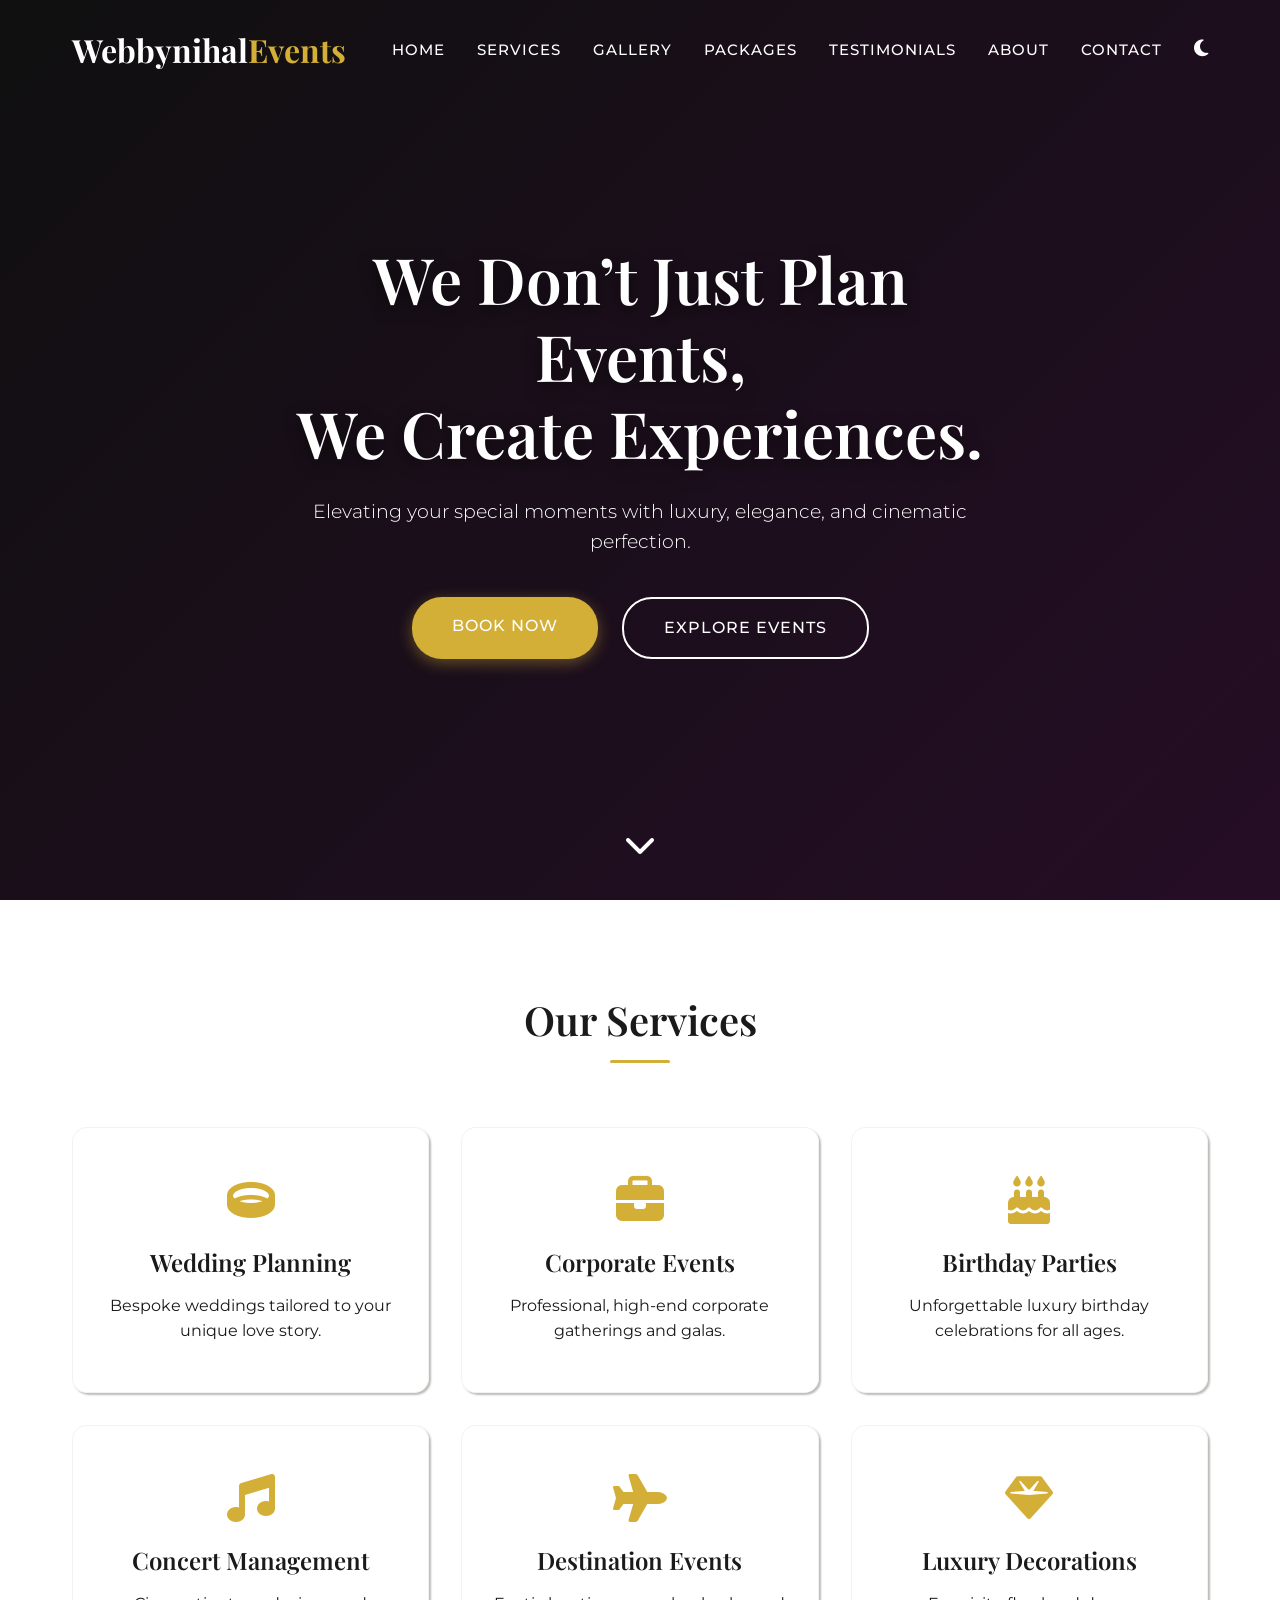
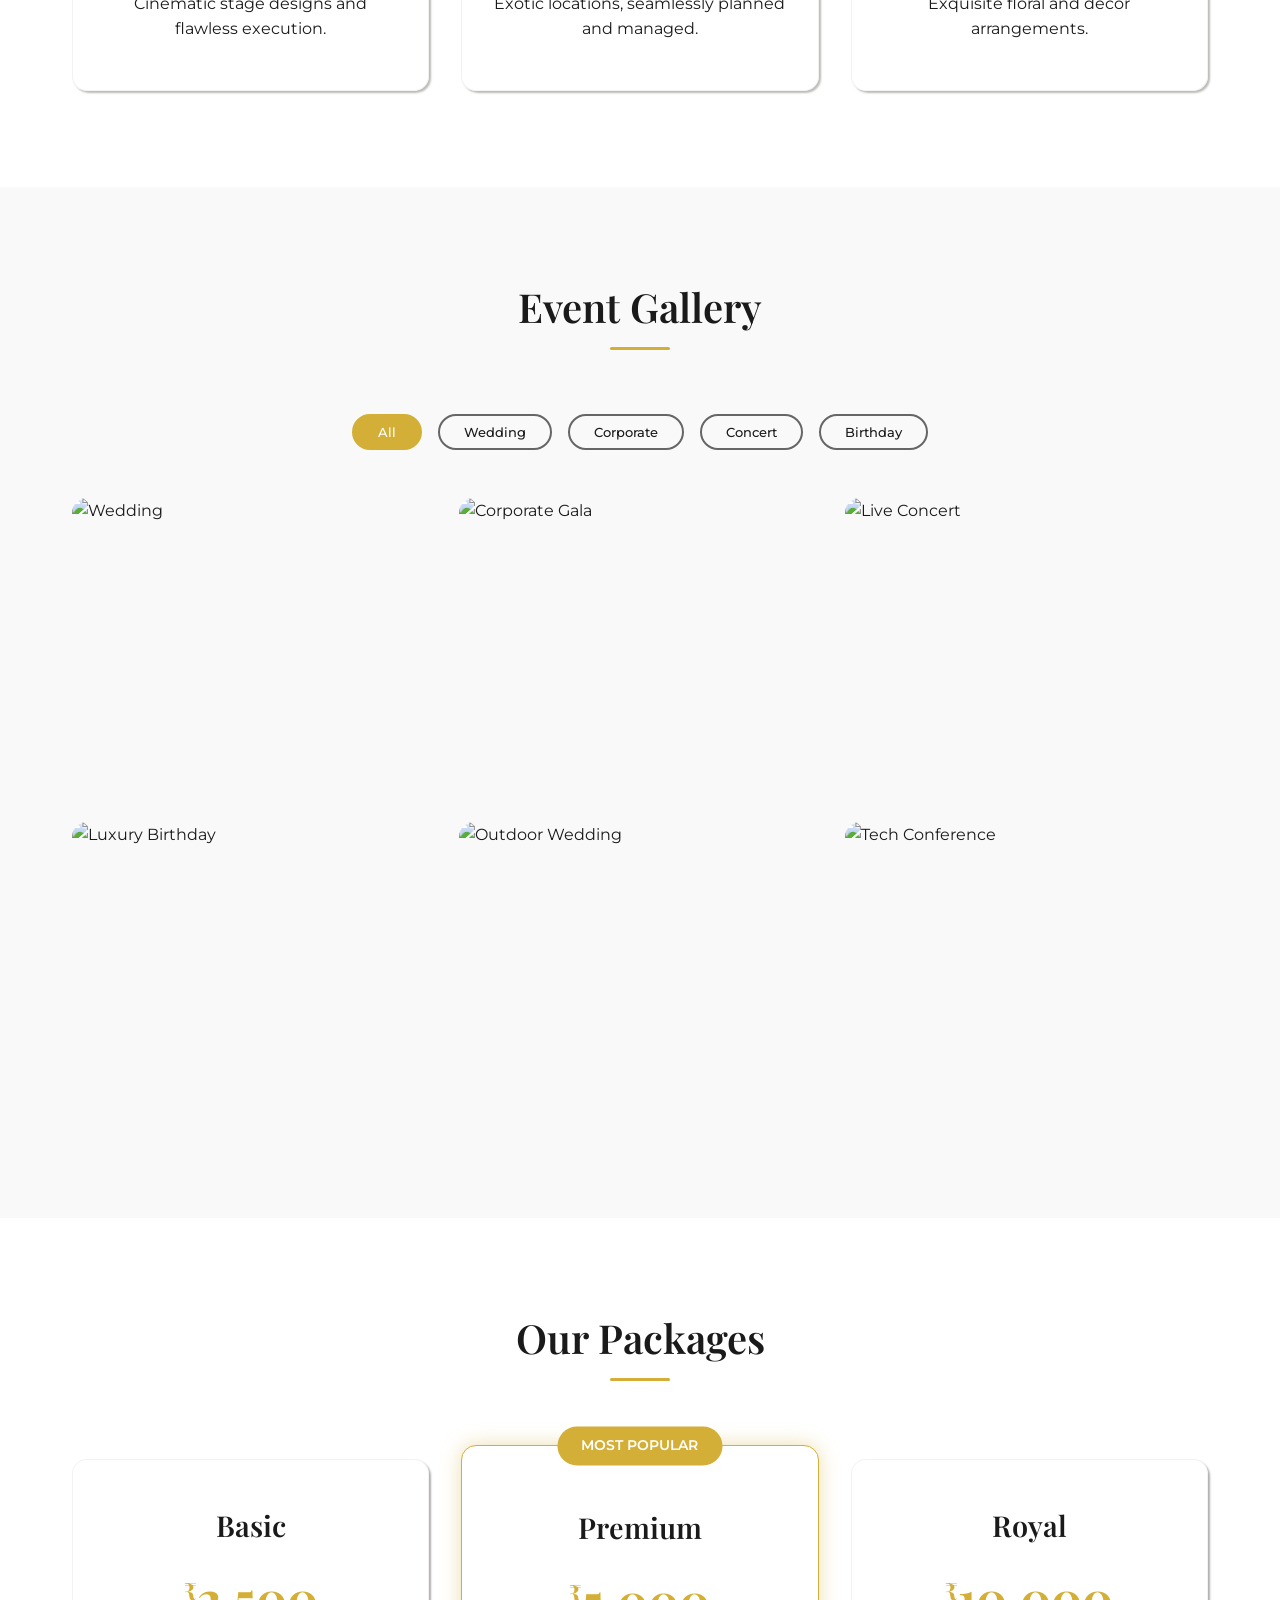
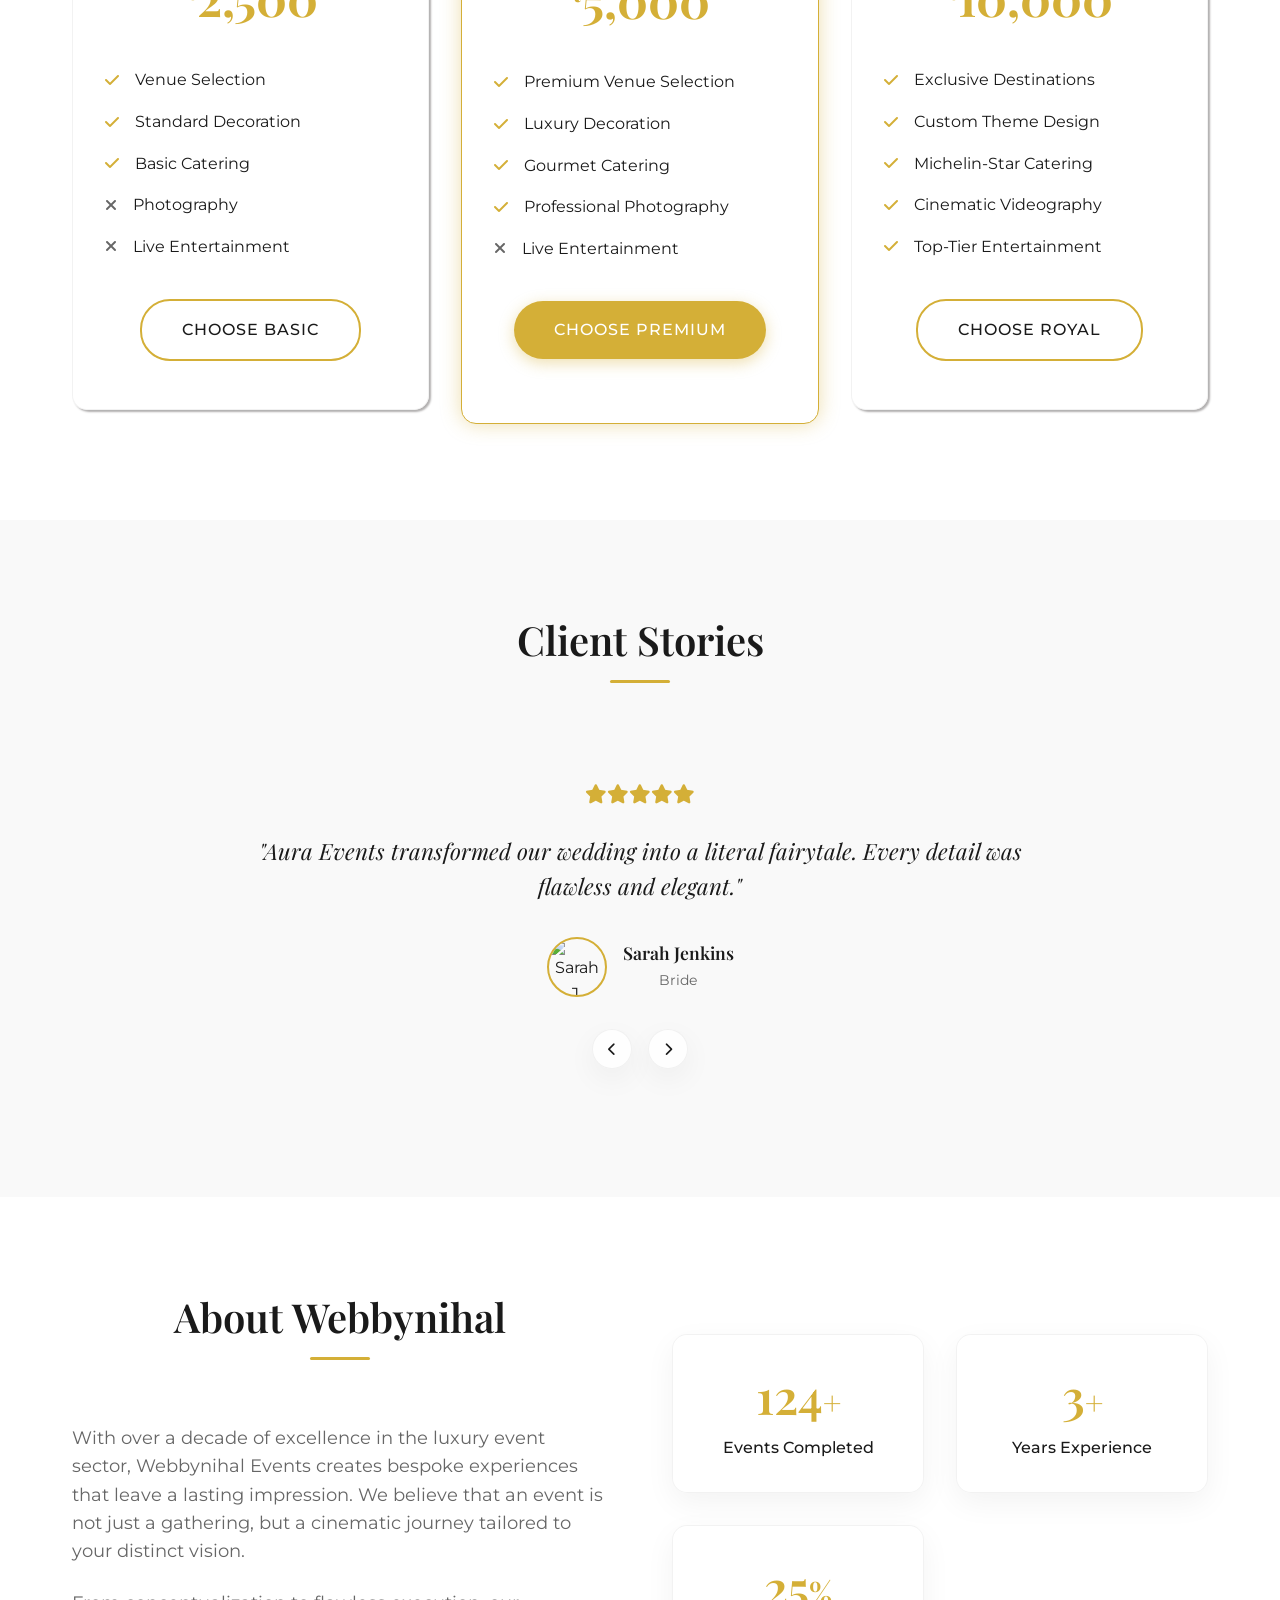
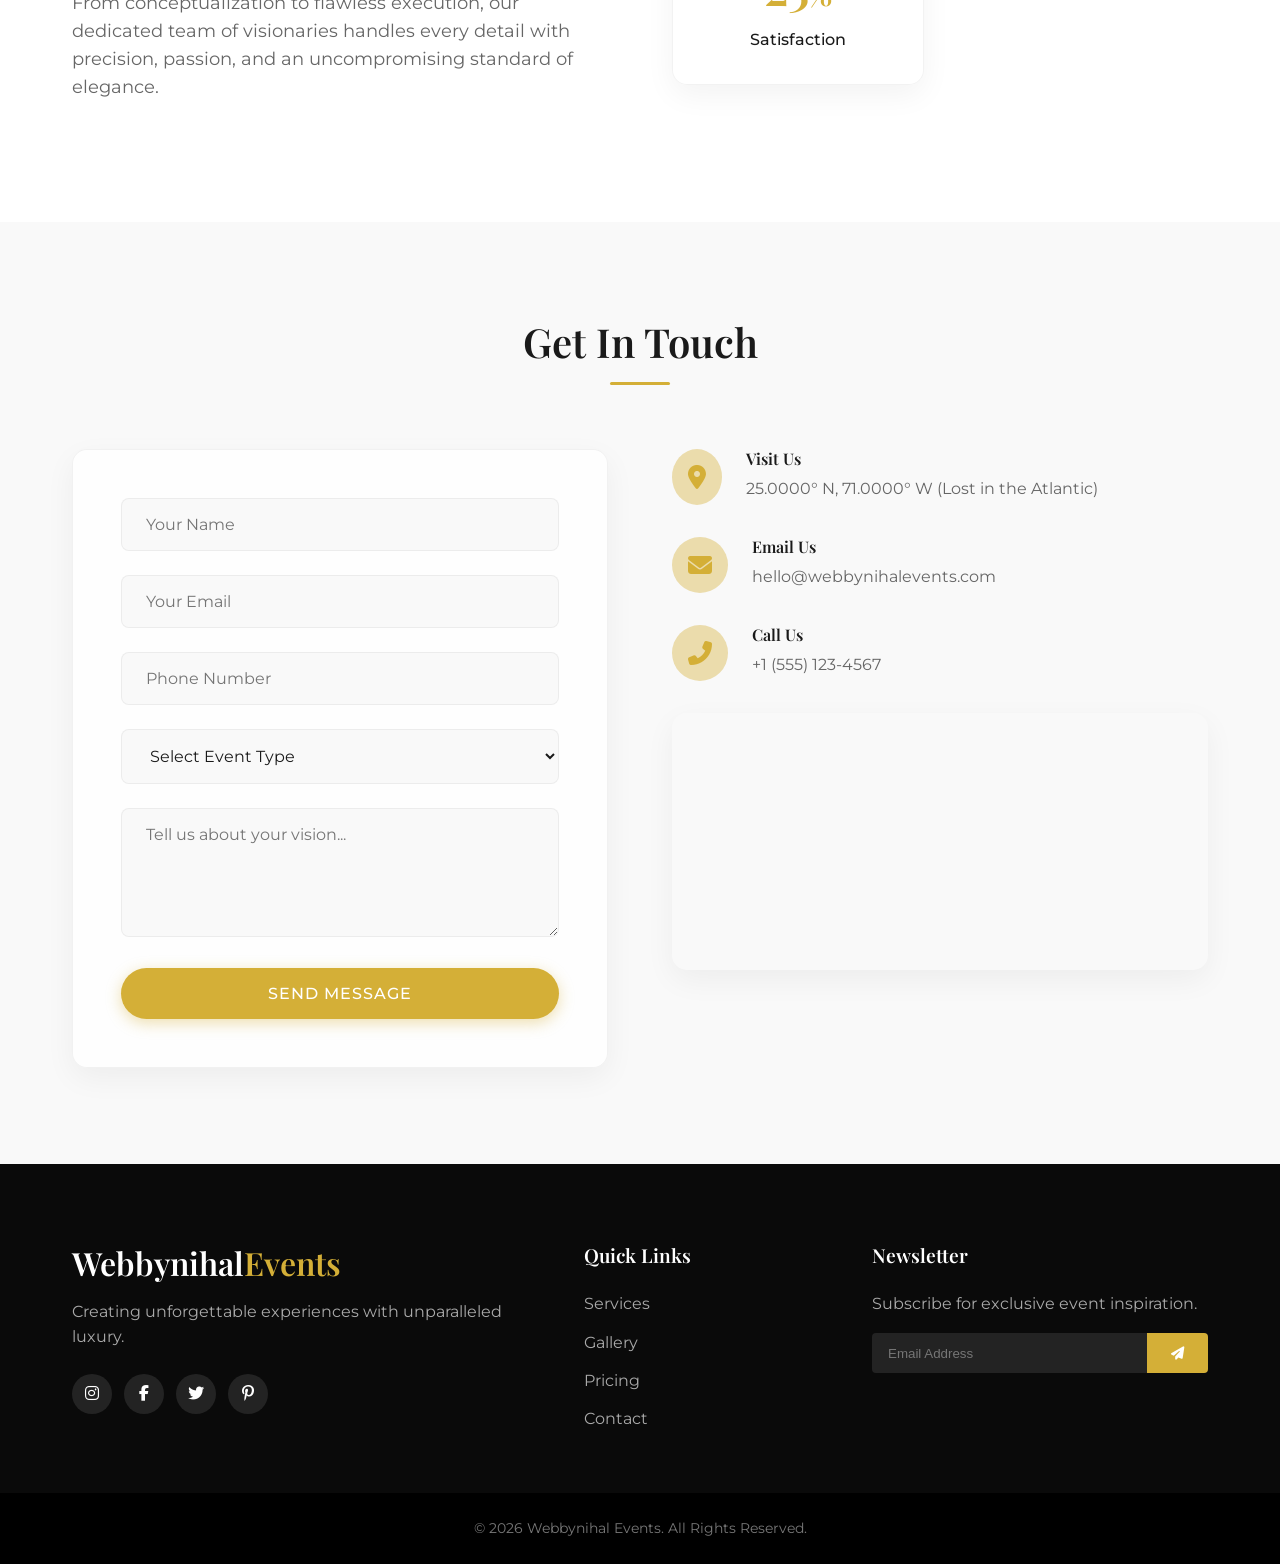
==== index.html @ 7b07f25b "first commit" ====
<!DOCTYPE html>
<html lang="en">
<head>
    <meta charset="UTF-8">
    <meta name="viewport" content="width=device-width, initial-scale=1.0">
    <title>Webbynihal Events | Premium Event Management</title>
    <!-- Google Fonts -->
    <link rel="preconnect" href="https://fonts.googleapis.com">
    <link rel="preconnect" href="https://fonts.gstatic.com" crossorigin>
    <link href="https://fonts.googleapis.com/css2?family=Montserrat:wght@300;400;500;600&family=Playfair+Display:ital,wght@0,400;0,600;0,700;1,400&display=swap" rel="stylesheet">
    <!-- Font Awesome -->
    <link rel="stylesheet" href="https://cdnjs.cloudflare.com/ajax/libs/font-awesome/6.4.0/css/all.min.css">
    <!-- International Telephone Input CSS -->
    <link rel="stylesheet" href="https://cdn.jsdelivr.net/npm/intl-tel-input@24.5.0/build/css/intlTelInput.css">
    <!-- Custom CSS -->
    <link rel="stylesheet" href="style.css">
</head>
<body>
    <!-- Loading Screen -->
    <div id="loader">
        <div class="spinner"></div>
        <p>Webbynihal Events</p>
    </div>

    <!-- Scroll Progress Bar -->
    <div id="progress-container">
        <div id="progress-bar"></div>
    </div>

    <!-- Navbar -->
    <nav id="navbar">
        <div class="nav-container">
            <a href="#" class="logo">Webbynihal<span>Events</span></a>
            <ul class="nav-links">
                <li><a href="#home">Home</a></li>
                <li><a href="#services">Services</a></li>
                <li><a href="#gallery">Gallery</a></li>
                <li><a href="#packages">Packages</a></li>
                <li><a href="#testimonials">Testimonials</a></li>
                <li><a href="#about">About</a></li>
                <li><a href="#contact">Contact</a></li>
                <li><button id="theme-toggle" aria-label="Toggle Dark/Light Mode"><i class="fas fa-moon"></i></button></li>
            </ul>
            <div class="hamburger">
                <div class="line1"></div>
                <div class="line2"></div>
                <div class="line3"></div>
            </div>
        </div>
    </nav>

    <!-- Hero Section -->
    <header id="home" class="hero">
        <div class="hero-content fade-in">
            <h1>We Don’t Just Plan Events,<br>We Create Experiences.</h1>
            <p>Elevating your special moments with luxury, elegance, and cinematic perfection.</p>
            <div class="hero-buttons">
                <a href="#contact" class="btn btn-primary">Book Now</a>
                <a href="#services" class="btn btn-secondary">Explore Events</a>
            </div>
        </div>
        <a href="#services" class="scroll-down" aria-label="Scroll down">
            <i class="fas fa-chevron-down"></i>
        </a>
    </header>

    <!-- Services Section -->
    <section id="services" class="section">
        <div class="container">
            <div class="section-title fade-in-up">
                <h2>Our Services</h2>
                <div class="underline"></div>
            </div>
            <div class="services-grid">
                <div class="service-card fade-in-up">
                    <i class="fas fa-ring"></i>
                    <h3>Wedding Planning</h3>
                    <p>Bespoke weddings tailored to your unique love story.</p>
                </div>
                <div class="service-card fade-in-up" style="transition-delay: 0.1s">
                    <i class="fas fa-briefcase"></i>
                    <h3>Corporate Events</h3>
                    <p>Professional, high-end corporate gatherings and galas.</p>
                </div>
                <div class="service-card fade-in-up" style="transition-delay: 0.2s">
                    <i class="fas fa-birthday-cake"></i>
                    <h3>Birthday Parties</h3>
                    <p>Unforgettable luxury birthday celebrations for all ages.</p>
                </div>
                <div class="service-card fade-in-up" style="transition-delay: 0.3s">
                    <i class="fas fa-music"></i>
                    <h3>Concert Management</h3>
                    <p>Cinematic stage designs and flawless execution.</p>
                </div>
                <div class="service-card fade-in-up" style="transition-delay: 0.4s">
                    <i class="fas fa-plane"></i>
                    <h3>Destination Events</h3>
                    <p>Exotic locations, seamlessly planned and managed.</p>
                </div>
                <div class="service-card fade-in-up" style="transition-delay: 0.5s">
                    <i class="fas fa-gem"></i>
                    <h3>Luxury Decorations</h3>
                    <p>Exquisite floral and decor arrangements.</p>
                </div>
            </div>
        </div>
    </section>

    <!-- Gallery Section -->
    <section id="gallery" class="section bg-light">
        <div class="container">
            <div class="section-title fade-in-up">
                <h2>Event Gallery</h2>
                <div class="underline"></div>
            </div>
            <div class="gallery-filters fade-in-up">
                <button class="filter-btn active" data-filter="all">All</button>
                <button class="filter-btn" data-filter="wedding">Wedding</button>
                <button class="filter-btn" data-filter="corporate">Corporate</button>
                <button class="filter-btn" data-filter="concert">Concert</button>
                <button class="filter-btn" data-filter="birthday">Birthday</button>
            </div>
            <div class="gallery-grid">
                <div class="gallery-item wedding fade-in-up">
                    <img src="https://images.unsplash.com/photo-1519741497674-611481863552?auto=format&fit=crop&q=80&w=800" alt="Wedding">
                    <div class="gallery-overlay">
                        <span>Royal Wedding</span>
                    </div>
                </div>
                <div class="gallery-item corporate fade-in-up">
                    <img src="https://images.unsplash.com/photo-1511578314322-379afb476865?auto=format&fit=crop&q=80&w=800" alt="Corporate Gala">
                    <div class="gallery-overlay">
                        <span>Annual Gala</span>
                    </div>
                </div>
                <div class="gallery-item concert fade-in-up">
                    <img src="https://images.unsplash.com/photo-1459749411175-04bf5292ceea?auto=format&fit=crop&q=80&w=800" alt="Live Concert">
                    <div class="gallery-overlay">
                        <span>Live Concert</span>
                    </div>
                </div>
                <div class="gallery-item birthday fade-in-up">
                    <img src="https://images.unsplash.com/photo-1710854897963-d45e8e26f7fc?w=600&auto=format&fit=crop&q=60&ixlib=rb-4.1.0&ixid=M3wxMjA3fDB8MHxzZWFyY2h8NDB8fGJpcnRoZGF5JTIwcGFydHl8ZW58MHx8MHx8fDA%3D" alt="Luxury Birthday">
                    <div class="gallery-overlay">
                        <span>Milestone Birthday</span>
                    </div>
                </div>
                <div class="gallery-item wedding fade-in-up">
                    <img src="https://images.unsplash.com/photo-1511285560929-80b456fea0bc?auto=format&fit=crop&q=80&w=800" alt="Outdoor Wedding">
                    <div class="gallery-overlay">
                        <span>Outdoor Vows</span>
                    </div>
                </div>
                <div class="gallery-item corporate fade-in-up">
                    <img src="https://images.unsplash.com/photo-1540575467063-178a50c2df87?auto=format&fit=crop&q=80&w=800" alt="Tech Conference">
                    <div class="gallery-overlay">
                        <span>Tech Summit</span>
                    </div>
                </div>
            </div>
        </div>
    </section>

    <!-- Packages Section -->
    <section id="packages" class="section">
        <div class="container">
            <div class="section-title fade-in-up">
                <h2>Our Packages</h2>
                <div class="underline"></div>
            </div>
            <div class="pricing-grid">
                <div class="pricing-card fade-in-up">
                    <h3>Basic</h3>
                    <div class="price"><span>₹</span>2,500</div>
                    <ul>
                        <li><i class="fas fa-check"></i> Venue Selection</li>
                        <li><i class="fas fa-check"></i> Standard Decoration</li>
                        <li><i class="fas fa-check"></i> Basic Catering</li>
                        <li><i class="fas fa-times text-muted"></i> Photography</li>
                        <li><i class="fas fa-times text-muted"></i> Live Entertainment</li>
                    </ul>
                    <a href="#contact" class="btn btn-outline">Choose Basic</a>
                </div>
                <div class="pricing-card featured fade-in-up" style="transition-delay: 0.1s">
                    <div class="popular-badge">Most Popular</div>
                    <h3>Premium</h3>
                    <div class="price"><span>₹</span>5,000</div>
                    <ul>
                        <li><i class="fas fa-check"></i> Premium Venue Selection</li>
                        <li><i class="fas fa-check"></i> Luxury Decoration</li>
                        <li><i class="fas fa-check"></i> Gourmet Catering</li>
                        <li><i class="fas fa-check"></i> Professional Photography</li>
                        <li><i class="fas fa-times text-muted"></i> Live Entertainment</li>
                    </ul>
                    <a href="#contact" class="btn btn-primary">Choose Premium</a>
                </div>
                <div class="pricing-card fade-in-up" style="transition-delay: 0.2s">
                    <h3>Royal</h3>
                    <div class="price"><span>₹</span>10,000</div>
                    <ul>
                        <li><i class="fas fa-check"></i> Exclusive Destinations</li>
                        <li><i class="fas fa-check"></i> Custom Theme Design</li>
                        <li><i class="fas fa-check"></i> Michelin-Star Catering</li>
                        <li><i class="fas fa-check"></i> Cinematic Videography</li>
                        <li><i class="fas fa-check"></i> Top-Tier Entertainment</li>
                    </ul>
                    <a href="#contact" class="btn btn-outline">Choose Royal</a>
                </div>
            </div>
        </div>
    </section>

    <!-- Testimonials Section -->
    <section id="testimonials" class="section bg-light">
        <div class="container">
            <div class="section-title fade-in-up">
                <h2>Client Stories</h2>
                <div class="underline"></div>
            </div>
            <div class="testimonial-slider-container fade-in-up">
                <div class="testimonial-track" id="testimonial-track">
                    <div class="testimonial-card">
                        <div class="stars">
                            <i class="fas fa-star"></i><i class="fas fa-star"></i><i class="fas fa-star"></i><i class="fas fa-star"></i><i class="fas fa-star"></i>
                        </div>
                        <p class="review">"Aura Events transformed our wedding into a literal fairytale. Every detail was flawless and elegant."</p>
                        <div class="client-info">
                            <img src="https://randomuser.me/api/portraits/women/44.jpg" alt="Sarah J.">
                            <div>
                                <h4>Sarah Jenkins</h4>
                                <span>Bride</span>
                            </div>
                        </div>
                    </div>
                    <div class="testimonial-card">
                        <div class="stars">
                            <i class="fas fa-star"></i><i class="fas fa-star"></i><i class="fas fa-star"></i><i class="fas fa-star"></i><i class="fas fa-star"></i>
                        </div>
                        <p class="review">"Our annual corporate gala was a massive success thanks to the seamless execution by the Aura team."</p>
                        <div class="client-info">
                            <img src="https://randomuser.me/api/portraits/men/32.jpg" alt="Michael T.">
                            <div>
                                <h4>Michael Thompson</h4>
                                <span>CEO, TechCorp</span>
                            </div>
                        </div>
                    </div>
                    <div class="testimonial-card">
                        <div class="stars">
                            <i class="fas fa-star"></i><i class="fas fa-star"></i><i class="fas fa-star"></i><i class="fas fa-star"></i><i class="fas fa-star"></i>
                        </div>
                        <p class="review">"The destination birthday party they organized in Bali was out of this world. Highly recommend!"</p>
                        <div class="client-info">
                            <img src="https://randomuser.me/api/portraits/women/68.jpg" alt="Elena R.">
                            <div>
                                <h4>Elena Rodriguez</h4>
                                <span>Private Client</span>
                            </div>
                        </div>
                    </div>
                </div>
                <div class="slider-controls">
                    <button id="prev-btn" aria-label="Previous Testimonial"><i class="fas fa-chevron-left"></i></button>
                    <button id="next-btn" aria-label="Next Testimonial"><i class="fas fa-chevron-right"></i></button>
                </div>
            </div>
        </div>
    </section>

    <!-- About Section -->
    <section id="about" class="section">
        <div class="container">
            <div class="about-content">
                <div class="about-text fade-in-up">
                    <div class="section-title">
                        <h2>About Webbynihal</h2>
                        <div class="underline"></div>
                    </div>
                    <p>With over a decade of excellence in the luxury event sector, Webbynihal Events creates bespoke experiences that leave a lasting impression. We believe that an event is not just a gathering, but a cinematic journey tailored to your distinct vision.</p>
                    <p>From conceptualization to flawless execution, our dedicated team of visionaries handles every detail with precision, passion, and an uncompromising standard of elegance.</p>
                </div>
                <div class="about-stats fade-in-up">
                    <div class="stat-item">
                        <h3 class="counter" data-target="500">0</h3><span>+</span>
                        <p>Events Completed</p>
                    </div>
                    <div class="stat-item">
                        <h3 class="counter" data-target="10">0</h3><span>+</span>
                        <p>Years Experience</p>
                    </div>
                    <div class="stat-item">
                        <h3 class="counter" data-target="98">0</h3><span>%</span>
                        <p>Satisfaction</p>
                    </div>
                </div>
            </div>
        </div>
    </section>

    <!-- Contact Section -->
    <section id="contact" class="section bg-light">
        <div class="container">
            <div class="section-title fade-in-up">
                <h2>Get In Touch</h2>
                <div class="underline"></div>
            </div>
            <div class="contact-wrapper">
                <div class="contact-form fade-in-up">
                    <form id="booking-form" action="https://formspree.io/f/ny738109@gmail.com" method="POST">
                        <div class="input-group">
                            <input type="text" id="name" name="name" placeholder="Your Name">
                        </div>
                        <div class="input-group">
                            <input type="email" id="email" name="email" placeholder="Your Email">
                        </div>
                        <div class="input-group">
                            <input type="tel" id="phone" name="phone" placeholder="Phone Number">
                        </div>
                        <div class="input-group">
                            <select id="event-type" name="event-type">
                                <option value="" disabled selected>Select Event Type</option>
                                <option value="wedding">Wedding</option>
                                <option value="corporate">Corporate</option>
                                <option value="concert">Concert</option>
                                <option value="birthday">Birthday</option>
                                <option value="other">Other</option>
                            </select>
                        </div>
                        <div class="input-group">
                            <textarea id="message" name="message" rows="5" placeholder="Tell us about your vision..."></textarea>
                        </div>
                        <button type="submit" class="btn btn-primary w-100">Send Message</button>
                    </form>
                </div>
                <div class="contact-info fade-in-up" style="transition-delay: 0.1s">
                    <div class="info-item">
                        <i class="fas fa-map-marker-alt"></i>
                        <div>
                            <h4>Visit Us</h4>
                            <p>25.0000° N, 71.0000° W (Lost in the Atlantic)</p>
                        </div>
                    </div>
                    <div class="info-item">
                        <i class="fas fa-envelope"></i>
                        <div>
                            <h4>Email Us</h4>
                            <p>hello@webbynihalevents.com</p>
                        </div>
                    </div>
                    <div class="info-item">
                        <i class="fas fa-phone-alt"></i>
                        <div>
                            <h4>Call Us</h4>
                            <p>+1 (555) 123-4567</p>
                        </div>
                    </div>
                    <!-- Google Maps Placeholder (iframe) -->
                    <div class="map-container">
                        <iframe src="https://www.google.com/maps/embed?pb=!1m14!1m12!1m3!1d3546594.135471464!2d-71.0000!3d25.0000!2m3!1f0!2f0!3f0!3m2!1i1024!2i768!4f13.1!5e0!3m2!1sen!2sin!4v1700000000000!5m2!1sen!2sin" width="100%" height="250" style="border:0;" allowfullscreen="" loading="lazy" referrerpolicy="no-referrer-when-downgrade"></iframe>
                    </div>
                </div>
            </div>
        </div>
    </section>

    <!-- Footer -->
    <footer>
        <div class="container footer-content">
            <div class="footer-brand">
                <h3>Webbynihal<span>Events</span></h3>
                <p>Creating unforgettable experiences with unparalleled luxury.</p>
                <div class="social-icons">
                    <a href="#"><i class="fab fa-instagram"></i></a>
                    <a href="#"><i class="fab fa-facebook-f"></i></a>
                    <a href="#"><i class="fab fa-twitter"></i></a>
                    <a href="#"><i class="fab fa-pinterest-p"></i></a>
                </div>
            </div>
            <div class="footer-links">
                <h4>Quick Links</h4>
                <ul>
                    <li><a href="#services">Services</a></li>
                    <li><a href="#gallery">Gallery</a></li>
                    <li><a href="#packages">Pricing</a></li>
                    <li><a href="#contact">Contact</a></li>
                </ul>
            </div>
            <div class="footer-newsletter">
                <h4>Newsletter</h4>
                <p>Subscribe for exclusive event inspiration.</p>
                <form class="newsletter-form">
                    <input type="email" placeholder="Email Address" required>
                    <button type="submit"><i class="fas fa-paper-plane"></i></button>
                </form>
            </div>
        </div>
        <div class="footer-bottom">
            <p>&copy; <span id="year"></span> Webbynihal Events. All Rights Reserved.</p>
        </div>
    </footer>

    <!-- Back to Top Button -->
    <button id="back-to-top" aria-label="Back to Top"><i class="fas fa-arrow-up"></i></button>

    <!-- Scripts -->
    <!-- International Telephone Input JS -->
    <script src="https://cdn.jsdelivr.net/npm/intl-tel-input@24.5.0/build/js/intlTelInput.min.js"></script>
    <script src="script.js"></script>
</body>
</html>
---- style.css ----
/* ==============================
   CSS Variables & Theming
   ============================== */
:root {
    /* Color Palette */
    --color-primary: #D4AF37; /* Gold */
    --color-primary-glow: rgba(212, 175, 55, 0.4);
    --color-secondary: #4A154B; /* Deep Purple */
    --color-secondary-light: #6a1b6c;
    
    /* Light Mode (Default) */
    --bg-main: #FFFFFF;
    --bg-alt: #F9F9F9;
    --text-main: #1A1A1A;
    --text-muted: #666666;
    --card-bg: rgba(255, 255, 255, 0.8);
    --card-border: rgba(0, 0, 0, 0.05);
    --glass-bg: rgba(255, 255, 255, 0.7);
    --glass-border: rgba(255, 255, 255, 0.3);
    
    /* Shadows */
    --shadow-soft: 0 10px 30px rgba(0, 0, 0, 0.05);
    --shadow-glow: 0 0 20px var(--color-primary-glow);
    
    /* Typography */
    --font-heading: 'Playfair Display', serif;
    --font-body: 'Montserrat', sans-serif;
    
    /* Transitions */
    --transition-fast: 0.3s ease;
    --transition-slow: 0.5s ease;
}

/* Dark Mode Theme */
body.dark-mode {
    --bg-main: #0a0a0a;
    --bg-alt: #111111;
    --text-main: #F5F5F5;
    --text-muted: #AAAAAA;
    --card-bg: rgba(20, 20, 20, 0.8);
    --card-border: rgba(255, 255, 255, 0.05);
    --glass-bg: rgba(10, 10, 10, 0.7);
    --glass-border: rgba(255, 255, 255, 0.1);
    --shadow-soft: 0 10px 30px rgba(0, 0, 0, 0.5);
}

/* ==============================
   Resets & Base Styles
   ============================== */
* {
    margin: 0;
    padding: 0;
    box-sizing: border-box;
}

html {
    scroll-behavior: smooth;
}

body {
    font-family: var(--font-body);
    background-color: var(--bg-main);
    color: var(--text-main);
    line-height: 1.6;
    overflow-x: hidden;
    transition: background-color var(--transition-slow), color var(--transition-slow);
}

h1, h2, h3, h4, h5, h6 {
    font-family: var(--font-heading);
    font-weight: 600;
    line-height: 1.2;
}

a {
    text-decoration: none;
    color: inherit;
}

ul {
    list-style: none;
}

img {
    max-width: 100%;
    height: auto;
    display: block;
}

/* Scrollbar */
::-webkit-scrollbar {
    width: 8px;
}
::-webkit-scrollbar-track {
    background: var(--bg-alt);
}
::-webkit-scrollbar-thumb {
    background: var(--color-primary);
    border-radius: 4px;
}

/* ==============================
   Components & Utilities
   ============================== */
.container {
    max-width: 1200px;
    margin: 0 auto;
    padding: 0 2rem;
}

.section {
    padding: 6rem 0;
}

.bg-light {
    background-color: var(--bg-alt);
}

.section-title {
    text-align: center;
    margin-bottom: 4rem;
}

.section-title h2 {
    font-size: 2.5rem;
    margin-bottom: 1rem;
    color: var(--text-main);
}

.underline {
    height: 3px;
    width: 60px;
    background: var(--color-primary);
    margin: 0 auto;
    border-radius: 2px;
}

.text-muted {
    color: var(--text-muted) !important;
}

/* Buttons */
.btn {
    display: inline-block;
    padding: 1rem 2.5rem;
    font-size: 1rem;
    font-weight: 500;
    border-radius: 30px;
    cursor: pointer;
    transition: all var(--transition-fast);
    text-transform: uppercase;
    letter-spacing: 1px;
    border: none;
    font-family: var(--font-body);
}

.btn-primary {
    background-color: var(--color-primary);
    color: #fff;
    box-shadow: 0 4px 15px var(--color-primary-glow);
}

.btn-primary:hover {
    background-color: #b8962e;
    transform: translateY(-3px);
    box-shadow: 0 6px 20px var(--color-primary-glow);
}

.btn-secondary {
    background-color: transparent;
    color: #fff;
    border: 2px solid #fff;
}

.btn-secondary:hover {
    background-color: #fff;
    color: var(--text-main);
}

.btn-outline {
    background-color: transparent;
    color: var(--text-main);
    border: 2px solid var(--color-primary);
}

.btn-outline:hover {
    background-color: var(--color-primary);
    color: #fff;
}

.w-100 {
    width: 100%;
}

/* Glassmorphism */
.glass {
    background: var(--glass-bg);
    backdrop-filter: blur(10px);
    -webkit-backdrop-filter: blur(10px);
    border: 1px solid var(--glass-border);
}

/* ==============================
   Loading Screen & Progress
   ============================== */
#loader {
    position: fixed;
    top: 0;
    left: 0;
    width: 100%;
    height: 100%;
    background-color: var(--bg-main);
    display: flex;
    flex-direction: column;
    justify-content: center;
    align-items: center;
    z-index: 9999;
    transition: opacity 0.5s ease;
}

.spinner {
    width: 50px;
    height: 50px;
    border: 3px solid rgba(212, 175, 55, 0.3);
    border-top-color: var(--color-primary);
    border-radius: 50%;
    animation: spin 1s linear infinite;
    margin-bottom: 1rem;
}

#loader p {
    font-family: var(--font-heading);
    font-size: 1.5rem;
    letter-spacing: 2px;
    color: var(--text-main);
}

@keyframes spin {
    to { transform: rotate(360deg); }
}

#progress-container {
    position: fixed;
    top: 0;
    left: 0;
    width: 100%;
    height: 4px;
    background: transparent;
    z-index: 1001;
}

#progress-bar {
    height: 100%;
    background: var(--color-primary);
    width: 0%;
    box-shadow: 0 0 10px var(--color-primary);
}

/* ==============================
   Navbar
   ============================== */
#navbar {
    position: fixed;
    top: 0;
    left: 0;
    width: 100%;
    padding: 1.5rem 0;
    z-index: 1000;
    transition: all var(--transition-fast);
}

#navbar.scrolled {
    padding: 1rem 0;
    background: var(--glass-bg);
    backdrop-filter: blur(10px);
    -webkit-backdrop-filter: blur(10px);
    box-shadow: var(--shadow-soft);
    border-bottom: 1px solid var(--glass-border);
}

.nav-container {
    max-width: 1200px;
    margin: 0 auto;
    padding: 0 2rem;
    display: flex;
    justify-content: space-between;
    align-items: center;
}

.logo {
    font-family: var(--font-heading);
    font-size: 2rem;
    font-weight: 700;
    color: #fff;
    transition: color var(--transition-fast);
}

.logo span {
    color: var(--color-primary);
}

#navbar.scrolled .logo, body.dark-mode #navbar.scrolled .logo {
    color: var(--text-main);
}

.nav-links {
    display: flex;
    align-items: center;
    gap: 2rem;
}

.nav-links li a {
    color: #fff;
    font-weight: 500;
    font-size: 0.95rem;
    text-transform: uppercase;
    letter-spacing: 1px;
    position: relative;
    transition: color var(--transition-fast);
}

#navbar.scrolled .nav-links li a {
    color: var(--text-main);
}

.nav-links li a::after {
    content: '';
    position: absolute;
    bottom: -5px;
    left: 0;
    width: 0;
    height: 2px;
    background: var(--color-primary);
    transition: width var(--transition-fast);
}

.nav-links li a:hover::after, .nav-links li a.active::after {
    width: 100%;
}

#theme-toggle {
    background: none;
    border: none;
    color: #fff;
    font-size: 1.2rem;
    cursor: pointer;
    transition: color var(--transition-fast);
}

#navbar.scrolled #theme-toggle {
    color: var(--text-main);
}

#theme-toggle:hover {
    color: var(--color-primary);
}

/* Hamburger Menu */
.hamburger {
    display: none;
    cursor: pointer;
}

.hamburger div {
    width: 25px;
    height: 3px;
    background-color: #fff;
    margin: 5px;
    transition: all 0.3s ease;
}

#navbar.scrolled .hamburger div {
    background-color: var(--text-main);
}

/* ==============================
   Hero Section
   ============================== */
.hero {
    height: 100vh;
    display: flex;
    justify-content: center;
    align-items: center;
    text-align: center;
    position: relative;
    color: #fff;
    overflow: hidden;
    /* Animated Gradient Background */
    background: linear-gradient(-45deg, #0a0a0a, #1a1a2e, #4A154B, #1a1a1a);
    background-size: 400% 400%;
    animation: gradientBG 15s ease infinite;
}

@keyframes gradientBG {
    0% { background-position: 0% 50%; }
    50% { background-position: 100% 50%; }
    100% { background-position: 0% 50%; }
}

.hero::after {
    content: '';
    position: absolute;
    top: 0;
    left: 0;
    width: 100%;
    height: 100%;
    background: rgba(0, 0, 0, 0.4);
    z-index: 1;
}

.hero-content {
    position: relative;
    z-index: 2;
    max-width: 800px;
    padding: 0 2rem;
}

.hero h1 {
    font-size: 4rem;
    margin-bottom: 1.5rem;
    text-shadow: 0 5px 15px rgba(0,0,0,0.5);
}

.hero p {
    font-size: 1.2rem;
    margin-bottom: 2.5rem;
    font-weight: 300;
}

.hero-buttons {
    display: flex;
    justify-content: center;
    gap: 1.5rem;
}

.scroll-down {
    position: absolute;
    bottom: 30px;
    left: 50%;
    transform: translateX(-50%);
    z-index: 2;
    color: #fff;
    font-size: 2rem;
    animation: bounce 2s infinite;
}

@keyframes bounce {
    0%, 20%, 50%, 80%, 100% { transform: translateY(0) translateX(-50%); }
    40% { transform: translateY(-20px) translateX(-50%); }
    60% { transform: translateY(-10px) translateX(-50%); }
}

/* ==============================
   Services Section
   ============================== */
.services-grid {
    display: grid;
    grid-template-columns: repeat(auto-fit, minmax(300px, 1fr));
    gap: 2rem;
}

.service-card {
    background: var(--card-bg);
    border: 1px solid var(--card-border);
    border-radius: 15px;
    padding: 3rem 2rem;
    text-align: center;
    transition: all var(--transition-fast);
    box-shadow:2px 2px 2px rgb(188, 188, 184);
}

.service-card:hover {
    transform: translateY(-10px);
    box-shadow: 0 15px 40px rgba(0,0,0,0.1);
    background: var(--bg-main);
    border-color: var(--color-primary);
}

.service-card i {
    font-size: 3rem;
    color: var(--color-primary);
    margin-bottom: 1.5rem;
    transition: transform var(--transition-fast);
}

.service-card:hover i {
    transform: scale(1.1);
}

.service-card h3 {
    font-size: 1.5rem;
    margin-bottom: 1rem;
}

/* ==============================
   Gallery Section
   ============================== */
.gallery-filters {
    display: flex;
    justify-content: center;
    flex-wrap: wrap;
    gap: 1rem;
    margin-bottom: 3rem;
}

.filter-btn {
    background: transparent;
    border: 2px solid var(--text-muted);
    color: var(--text-main);
    padding: 0.5rem 1.5rem;
    border-radius: 30px;
    cursor: pointer;
    font-family: var(--font-body);
    font-weight: 500;
    transition: all var(--transition-fast);
}

.filter-btn.active, .filter-btn:hover {
    background: var(--color-primary);
    border-color: var(--color-primary);
    color: #fff;
}

.gallery-grid {
    display: grid;
    grid-template-columns: repeat(auto-fill, minmax(300px, 1fr));
    gap: 1.5rem;
}

.gallery-item {
    position: relative;
    border-radius: 15px;
    overflow: hidden;
    cursor: pointer;
}

.gallery-item img {
    width: 100%;
    height: 300px;
    object-fit: cover;
    transition: transform 0.5s ease;
}

.gallery-item:hover img {
    transform: scale(1.1);
}

.gallery-overlay {
    position: absolute;
    top: 0;
    left: 0;
    width: 100%;
    height: 100%;
    background: rgba(0, 0, 0, 0.6);
    display: flex;
    justify-content: center;
    align-items: center;
    opacity: 0;
    transition: opacity var(--transition-fast);
}

.gallery-item:hover .gallery-overlay {
    opacity: 1;
}

.gallery-overlay span {
    color: #fff;
    font-family: var(--font-heading);
    font-size: 1.5rem;
    font-weight: 600;
    transform: translateY(20px);
    transition: transform var(--transition-fast);
}

.gallery-item:hover .gallery-overlay span {
    transform: translateY(0);
}

/* ==============================
   Packages Section
   ============================== */
.pricing-grid {
    display: grid;
    grid-template-columns: repeat(auto-fit, minmax(300px, 1fr));
    gap: 2rem;
    align-items: center;
}

.pricing-card {
    background: var(--card-bg);
    border: 1px solid var(--card-border);
    border-radius: 15px;
    padding: 3rem 2rem;
    text-align: center;
    box-shadow: 2px 2px 2px rgb(178, 176, 176);
    position: relative;
    transition: transform var(--transition-fast);
}

.pricing-card:hover {
    transform: translateY(-10px);
}

.pricing-card.featured {
    background: var(--bg-main);
    border-color: var(--color-primary);
    box-shadow: var(--shadow-glow);
    padding: 4rem 2rem;
    z-index: 1;
}

.popular-badge {
    position: absolute;
    top: 0;
    left: 50%;
    transform: translate(-50%, -50%);
    background: var(--color-primary);
    color: #fff;
    padding: 0.5rem 1.5rem;
    border-radius: 20px;
    font-weight: 600;
    font-size: 0.9rem;
    text-transform: uppercase;
}

.pricing-card h3 {
    font-size: 1.8rem;
    margin-bottom: 1rem;
}

.pricing-card .price {
    font-size: 3rem;
    font-family: var(--font-heading);
    font-weight: 700;
    color: var(--color-primary);
    margin-bottom: 2rem;
}

.pricing-card .price span {
    font-size: 1.5rem;
    vertical-align: super;
}

.pricing-card ul {
    margin-bottom: 2.5rem;
    text-align: left;
}

.pricing-card ul li {
    margin-bottom: 1rem;
    display: flex;
    align-items: center;
    gap: 1rem;
}

.pricing-card ul li i.fa-check {
    color: var(--color-primary);
}

/* ==============================
   Testimonials Section
   ============================== */
.testimonial-slider-container {
    position: relative;
    max-width: 900px;
    margin: 0 auto;
    overflow: hidden;
    padding: 2rem 0;
}

.testimonial-track {
    display: flex;
    transition: transform 0.5s ease-in-out;
}

.testimonial-card {
    min-width: 100%;
    padding: 0 2rem;
    text-align: center;
}

.testimonial-card .stars {
    color: var(--color-primary);
    margin-bottom: 1.5rem;
    font-size: 1.2rem;
}

.testimonial-card .review {
    font-size: 1.4rem;
    font-family: var(--font-heading);
    font-style: italic;
    margin-bottom: 2rem;
    color: var(--text-main);
}

.client-info {
    display: flex;
    align-items: center;
    justify-content: center;
    gap: 1rem;
}

.client-info img {
    width: 60px;
    height: 60px;
    border-radius: 50%;
    object-fit: cover;
    border: 2px solid var(--color-primary);
}

.client-info h4 {
    font-size: 1.1rem;
    margin-bottom: 0.2rem;
}

.client-info span {
    font-size: 0.9rem;
    color: var(--text-muted);
}

.slider-controls {
    display: flex;
    justify-content: center;
    gap: 1rem;
    margin-top: 2rem;
}

.slider-controls button {
    background: var(--card-bg);
    border: 1px solid var(--card-border);
    color: var(--text-main);
    width: 40px;
    height: 40px;
    border-radius: 50%;
    cursor: pointer;
    transition: all var(--transition-fast);
    box-shadow: var(--shadow-soft);
}

.slider-controls button:hover {
    background: var(--color-primary);
    color: #fff;
    border-color: var(--color-primary);
}

/* ==============================
   About Section
   ============================== */
.about-content {
    display: grid;
    grid-template-columns: 1fr 1fr;
    gap: 4rem;
    align-items: center;
}

.about-text p {
    margin-bottom: 1.5rem;
    font-size: 1.1rem;
    color: var(--text-muted);
}

.about-stats {
    display: grid;
    grid-template-columns: repeat(2, 1fr);
    gap: 2rem;
}

.stat-item {
    background: var(--card-bg);
    padding: 2rem;
    border-radius: 15px;
    text-align: center;
    box-shadow: var(--shadow-soft);
    border: 1px solid var(--card-border);
}

.stat-item h3 {
    font-size: 3rem;
    color: var(--color-primary);
    display: inline-block;
}

.stat-item span {
    font-size: 2rem;
    color: var(--color-primary);
    font-family: var(--font-heading);
    font-weight: 700;
}

.stat-item p {
    font-size: 1rem;
    font-weight: 500;
    margin-top: 0.5rem;
}

/* ==============================
   Contact Section
   ============================== */
.contact-wrapper {
    display: grid;
    grid-template-columns: 1fr 1fr;
    gap: 4rem;
}

.contact-form form {
    background: var(--card-bg);
    padding: 3rem;
    border-radius: 15px;
    box-shadow: var(--shadow-soft);
    border: 1px solid var(--card-border);
}

.input-group {
    margin-bottom: 1.5rem;
}

.input-group input, .input-group select, .input-group textarea {
    width: 100%;
    padding: 1rem 1.5rem;
    background: var(--bg-alt);
    border: 1px solid var(--card-border);
    border-radius: 8px;
    font-family: var(--font-body);
    font-size: 1rem;
    color: var(--text-main);
    transition: border-color var(--transition-fast);
}

/* Fix for international tel input width */
.iti {
    width: 100%;
}

.input-group input:focus, .input-group select:focus, .input-group textarea:focus {
    outline: none;
    border-color: var(--color-primary);
}

.contact-info .info-item {
    display: flex;
    align-items: flex-start;
    gap: 1.5rem;
    margin-bottom: 2rem;
}

.contact-info .info-item i {
    font-size: 1.5rem;
    color: var(--color-primary);
    background: var(--color-primary-glow);
    padding: 1rem;
    border-radius: 50%;
}

.contact-info .info-item h4 {
    margin-bottom: 0.5rem;
}

.contact-info .info-item p {
    color: var(--text-muted);
}

.map-container {
    border-radius: 15px;
    overflow: hidden;
    margin-top: 2rem;
    box-shadow: var(--shadow-soft);
}

/* ==============================
   Footer
   ============================== */
footer {
    background: #0a0a0a;
    color: #fff;
    padding-top: 5rem;
}

.footer-content {
    display: grid;
    grid-template-columns: 2fr 1fr 1.5fr;
    gap: 4rem;
    margin-bottom: 3rem;
}

.footer-brand h3 {
    font-size: 2rem;
    margin-bottom: 1rem;
}

.footer-brand h3 span {
    color: var(--color-primary);
}

.footer-brand p {
    color: #aaa;
    margin-bottom: 1.5rem;
}

.social-icons a {
    display: inline-block;
    width: 40px;
    height: 40px;
    background: rgba(255,255,255,0.1);
    color: #fff;
    text-align: center;
    line-height: 40px;
    border-radius: 50%;
    margin-right: 0.5rem;
    transition: all var(--transition-fast);
}

.social-icons a:hover {
    background: var(--color-primary);
    transform: translateY(-3px);
}

.footer-links h4, .footer-newsletter h4 {
    font-size: 1.2rem;
    margin-bottom: 1.5rem;
    color: #fff;
}

.footer-links ul li {
    margin-bottom: 0.8rem;
}

.footer-links ul li a {
    color: #aaa;
    transition: color var(--transition-fast);
}

.footer-links ul li a:hover {
    color: var(--color-primary);
    padding-left: 5px;
}

.footer-newsletter p {
    color: #aaa;
    margin-bottom: 1rem;
}

.newsletter-form {
    display: flex;
}

.newsletter-form input {
    width: 100%;
    padding: 0.8rem 1rem;
    border: none;
    background: rgba(255,255,255,0.1);
    color: #fff;
    border-radius: 4px 0 0 4px;
}

.newsletter-form input:focus {
    outline: none;
}

.newsletter-form button {
    padding: 0 1.5rem;
    background: var(--color-primary);
    border: none;
    color: #fff;
    border-radius: 0 4px 4px 0;
    cursor: pointer;
    transition: background var(--transition-fast);
}

.newsletter-form button:hover {
    background: #b8962e;
}

.footer-bottom {
    text-align: center;
    padding: 1.5rem 0;
    background: #000;
    color: #777;
    font-size: 0.9rem;
}

/* ==============================
   Back to Top Button
   ============================== */
#back-to-top {
    position: fixed;
    bottom: 30px;
    right: 30px;
    width: 50px;
    height: 50px;
    background: var(--color-primary);
    color: #fff;
    border: none;
    border-radius: 50%;
    font-size: 1.2rem;
    cursor: pointer;
    box-shadow: 0 5px 15px rgba(0,0,0,0.2);
    opacity: 0;
    visibility: hidden;
    transform: translateY(20px);
    transition: all 0.3s ease;
    z-index: 999;
}

#back-to-top.show {
    opacity: 1;
    visibility: visible;
    transform: translateY(0);
}

#back-to-top:hover {
    background: #b8962e;
    transform: translateY(-5px);
}

/* ==============================
   Animations (Fade In)
   ============================== */
.fade-in {
    opacity: 0;
    animation: fadeIn 1s ease forwards;
}

.fade-in-up {
    opacity: 0;
    transform: translateY(40px);
    transition: opacity 0.8s ease, transform 0.8s ease;
}

.fade-in-up.appear {
    opacity: 1;
    transform: translateY(0);
}

@keyframes fadeIn {
    to { opacity: 1; }
}

/* ==============================
   Media Queries
   ============================== */
@media (max-width: 992px) {
    .about-content, .contact-wrapper {
        grid-template-columns: 1fr;
    }
    
    .footer-content {
        grid-template-columns: 1fr 1fr;
    }
}

@media (max-width: 768px) {
    .nav-links {
        position: absolute;
        right: 0px;
        top: 100%;
        height: 100vh;
        background: var(--bg-main);
        display: flex;
        flex-direction: column;
        align-items: center;
        width: 100%;
        transform: translateX(100%);
        transition: transform 0.3s ease-in;
        padding-top: 2rem;
        border-top: 1px solid var(--card-border);
    }
    
    .nav-links.nav-active {
        transform: translateX(0%);
    }

    .nav-links li a {
        color: var(--text-main);
        font-size: 1.2rem;
    }
    
    #theme-toggle {
        color: var(--text-main);
    }

    .hamburger {
        display: block;
    }

    .hero h1 {
        font-size: 3rem;
    }
    
    .hero-buttons {
        flex-direction: column;
        gap: 1rem;
    }
    
    .footer-content {
        grid-template-columns: 1fr;
    }
}

/* Hamburger Animation */
.toggle .line1 {
    transform: rotate(-45deg) translate(-5px, 6px);
}
.toggle .line2 {
    opacity: 0;
}
.toggle .line3 {
    transform: rotate(45deg) translate(-5px, -6px);
}
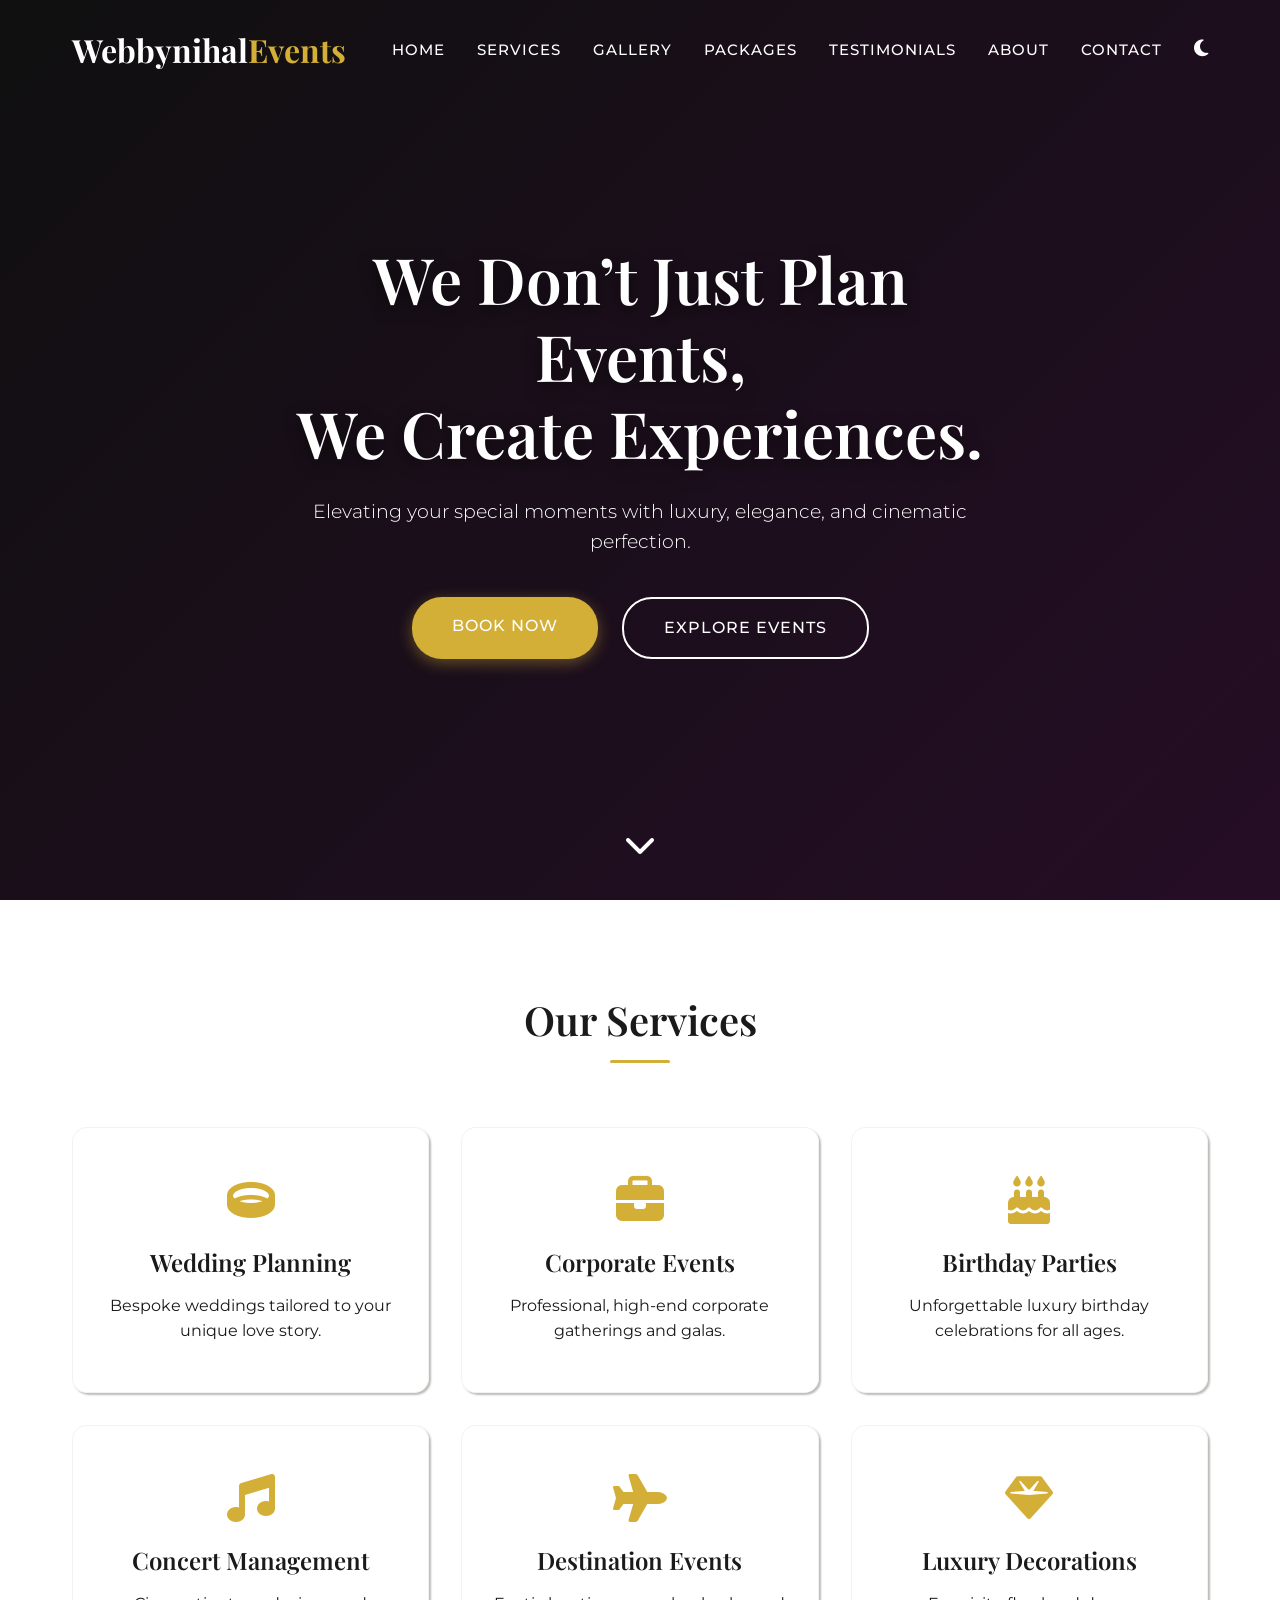
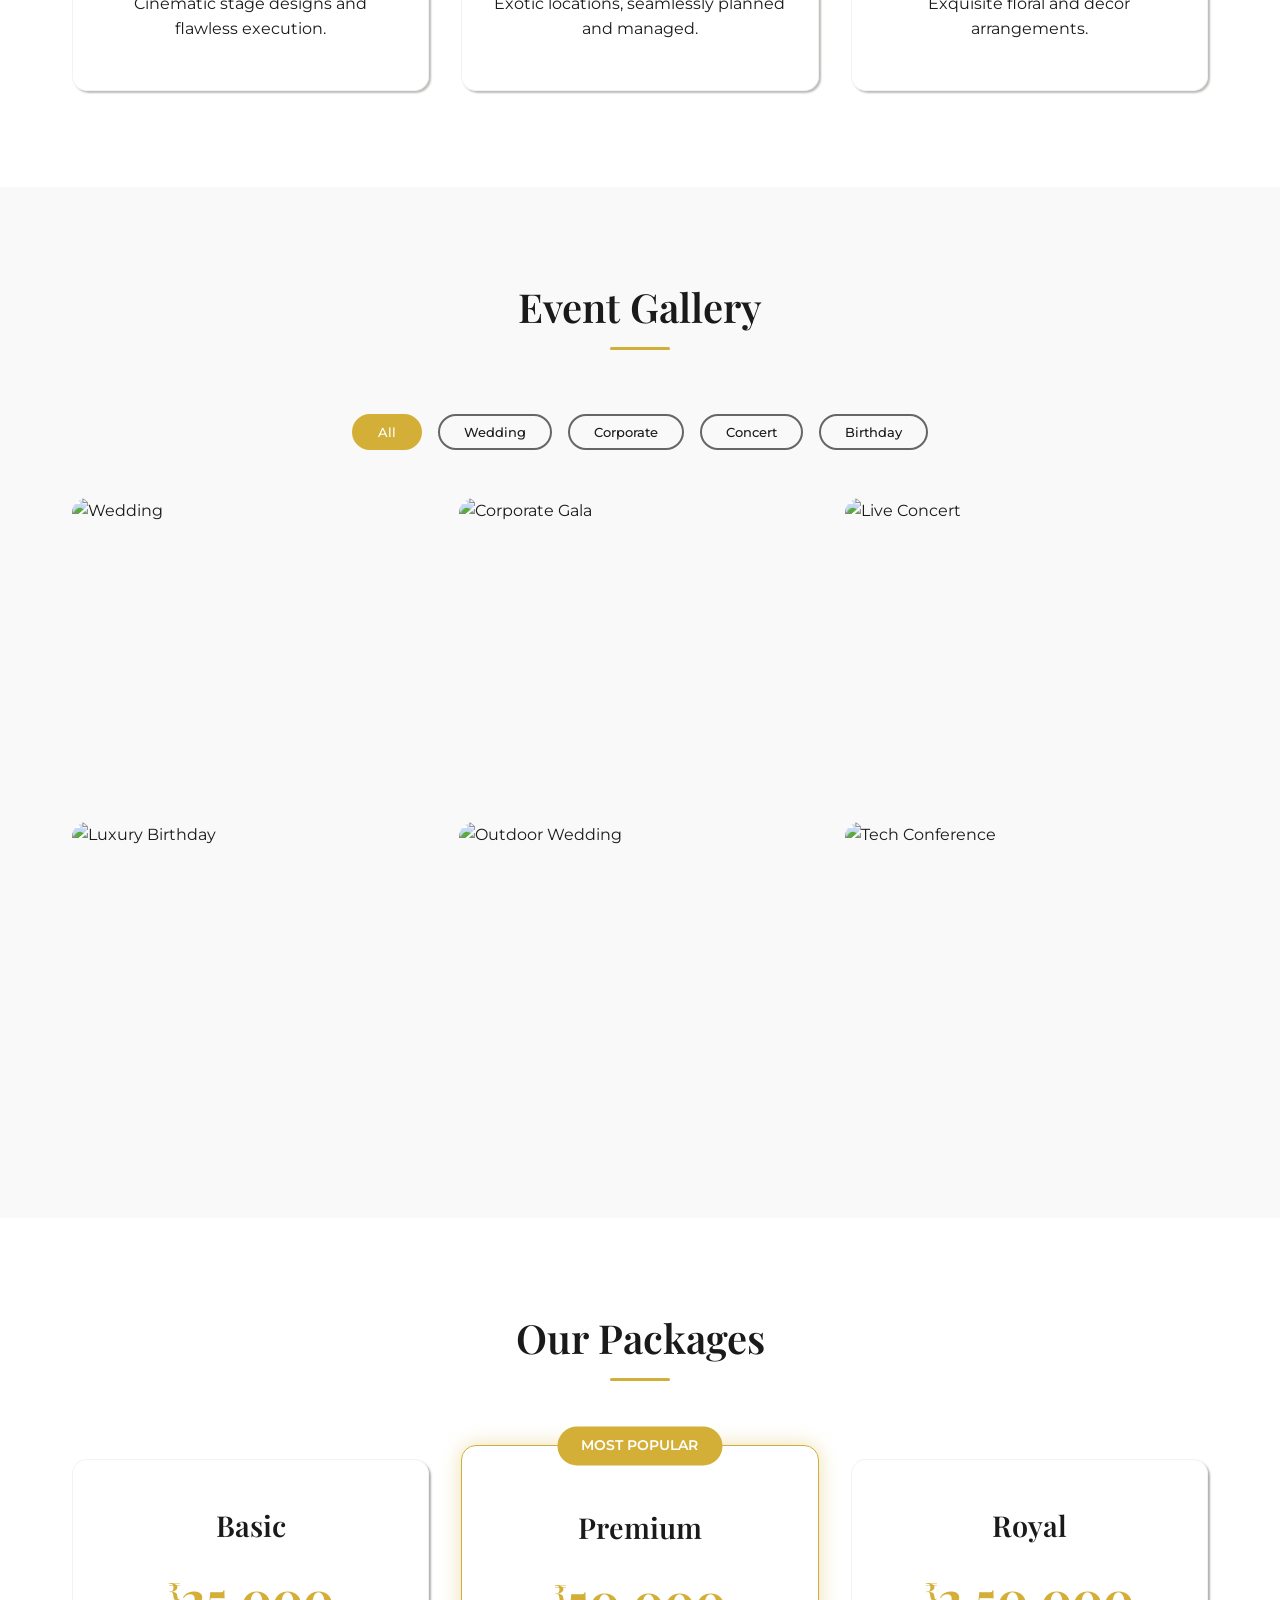
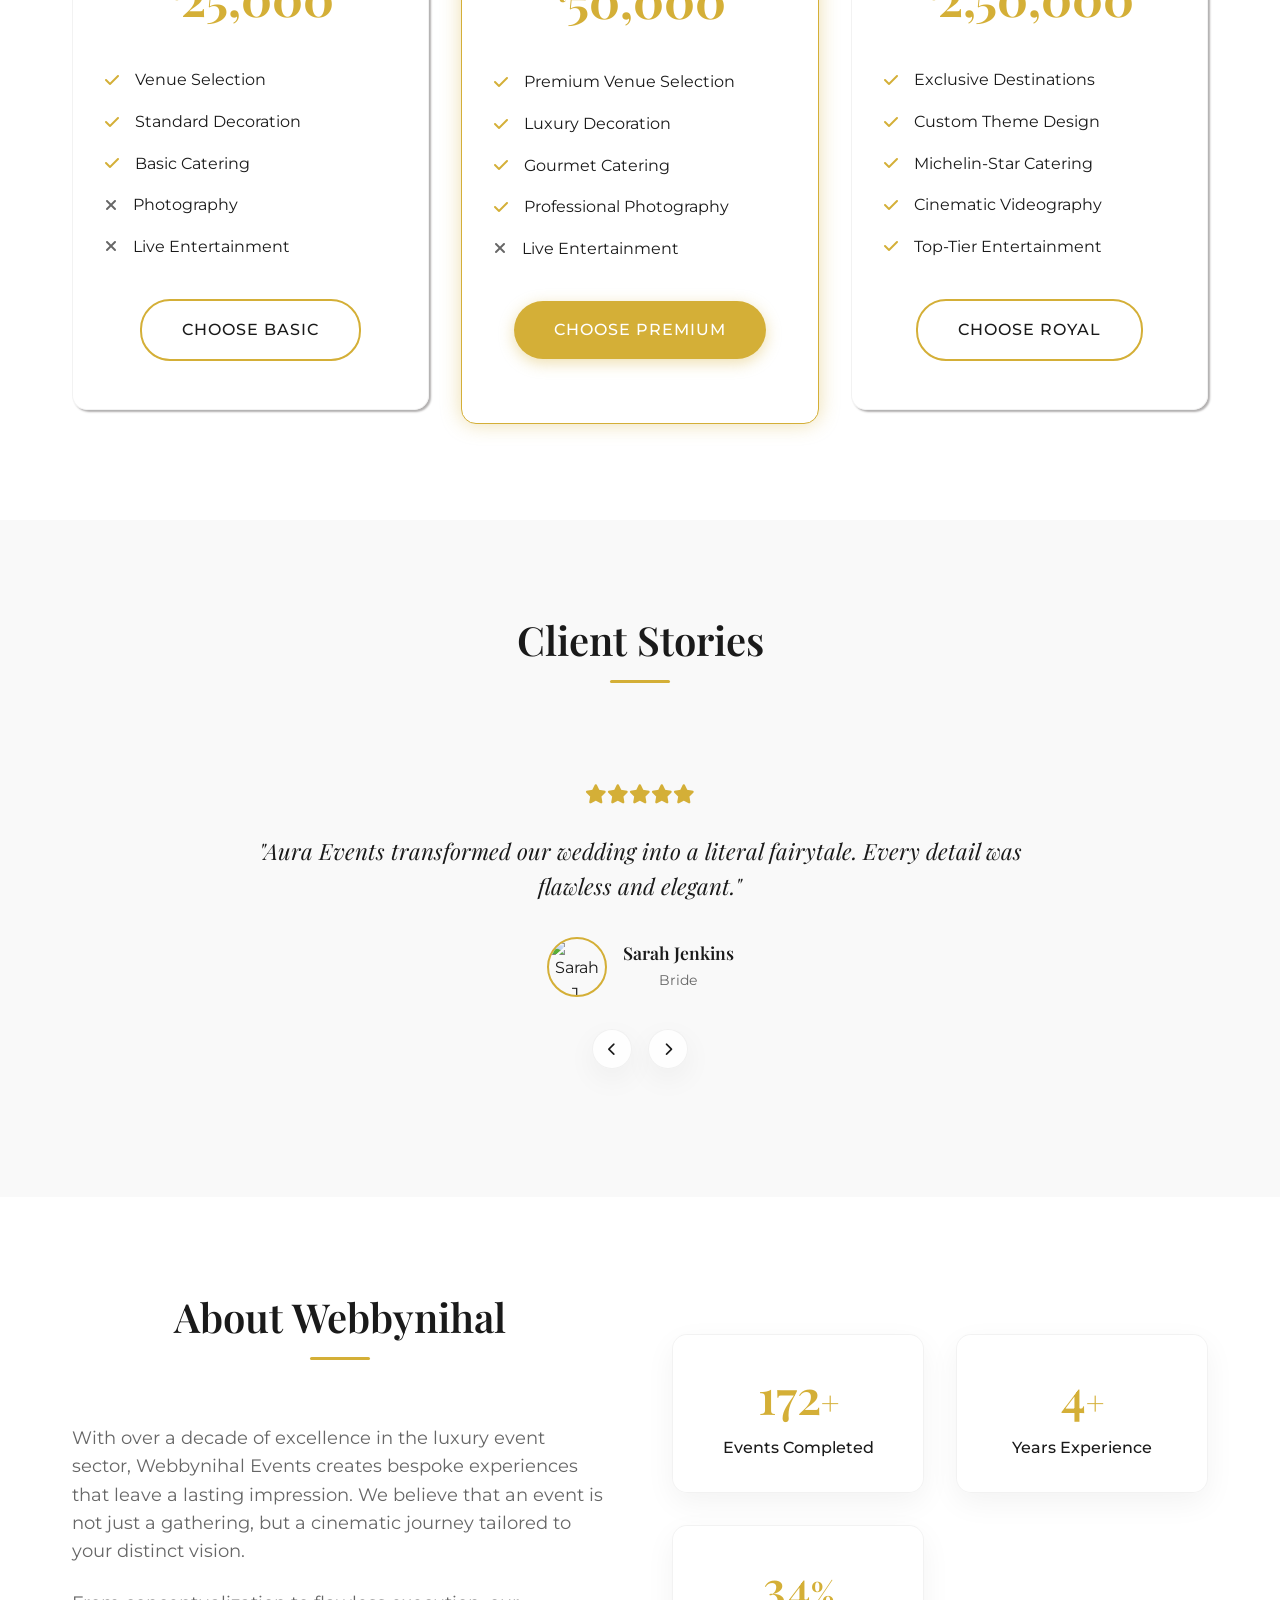
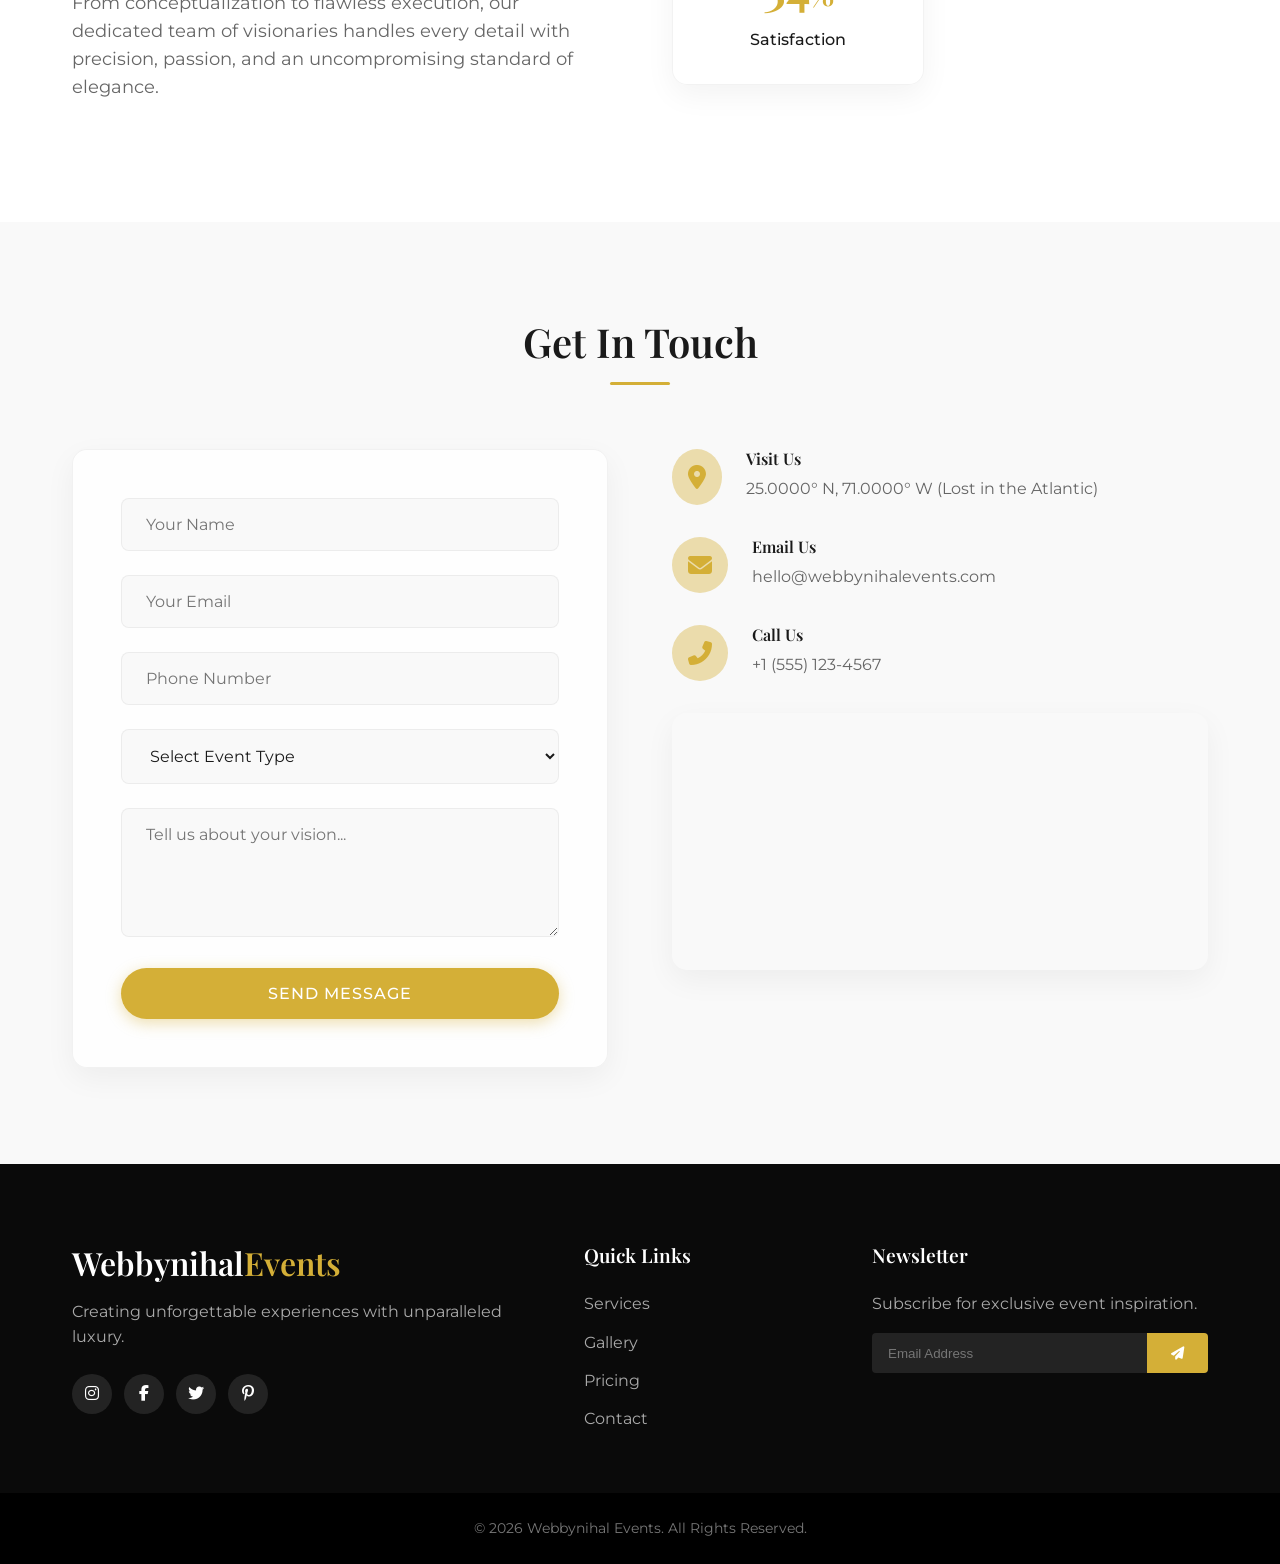
==== commit 38fc0b0e: "second commit" ====
--- a/index.html
+++ b/index.html
@@ -171,7 +171,7 @@
             <div class="pricing-grid">
                 <div class="pricing-card fade-in-up">
                     <h3>Basic</h3>
-                    <div class="price"><span>₹</span>2,500</div>
+                    <div class="price"><span>₹</span>25,000</div>
                     <ul>
                         <li><i class="fas fa-check"></i> Venue Selection</li>
                         <li><i class="fas fa-check"></i> Standard Decoration</li>
@@ -184,7 +184,7 @@
                 <div class="pricing-card featured fade-in-up" style="transition-delay: 0.1s">
                     <div class="popular-badge">Most Popular</div>
                     <h3>Premium</h3>
-                    <div class="price"><span>₹</span>5,000</div>
+                    <div class="price"><span>₹</span>50,000</div>
                     <ul>
                         <li><i class="fas fa-check"></i> Premium Venue Selection</li>
                         <li><i class="fas fa-check"></i> Luxury Decoration</li>
@@ -196,7 +196,7 @@
                 </div>
                 <div class="pricing-card fade-in-up" style="transition-delay: 0.2s">
                     <h3>Royal</h3>
-                    <div class="price"><span>₹</span>10,000</div>
+                    <div class="price"><span>₹</span>2,50,000</div>
                     <ul>
                         <li><i class="fas fa-check"></i> Exclusive Destinations</li>
                         <li><i class="fas fa-check"></i> Custom Theme Design</li>
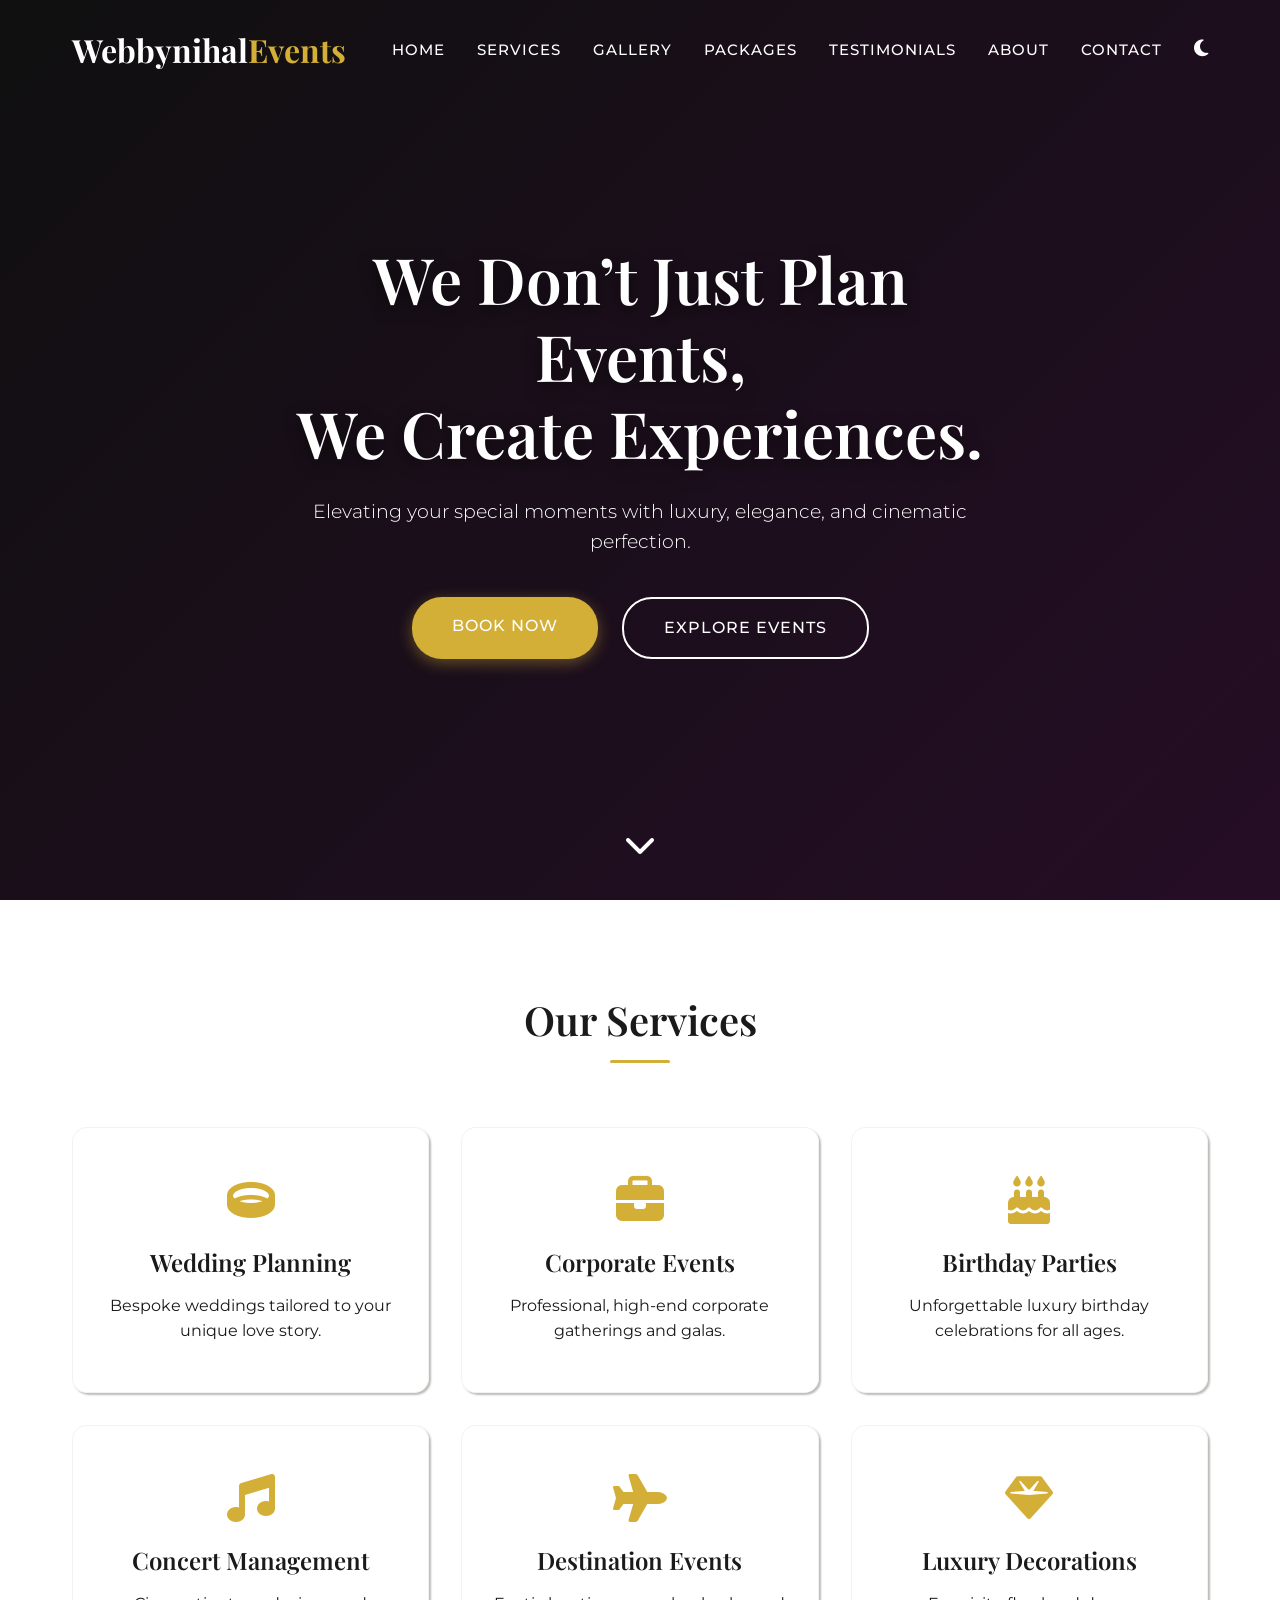
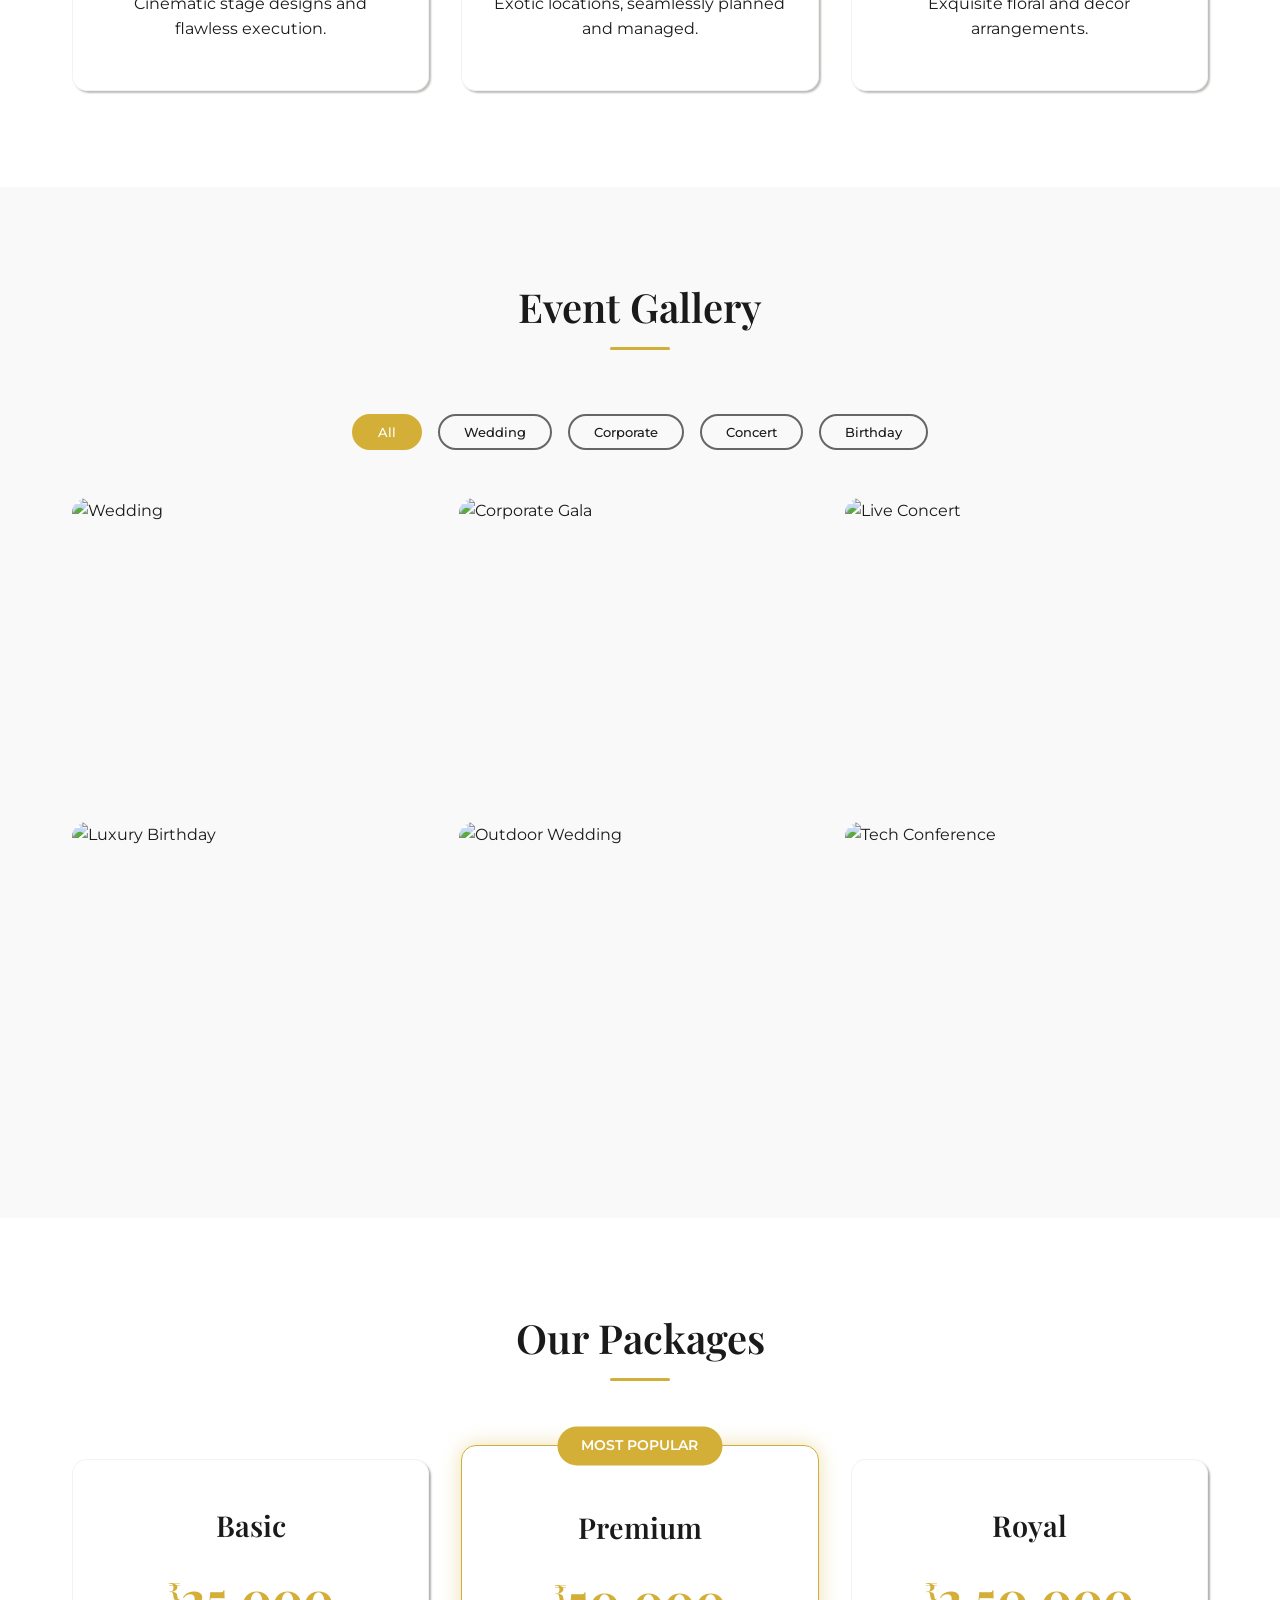
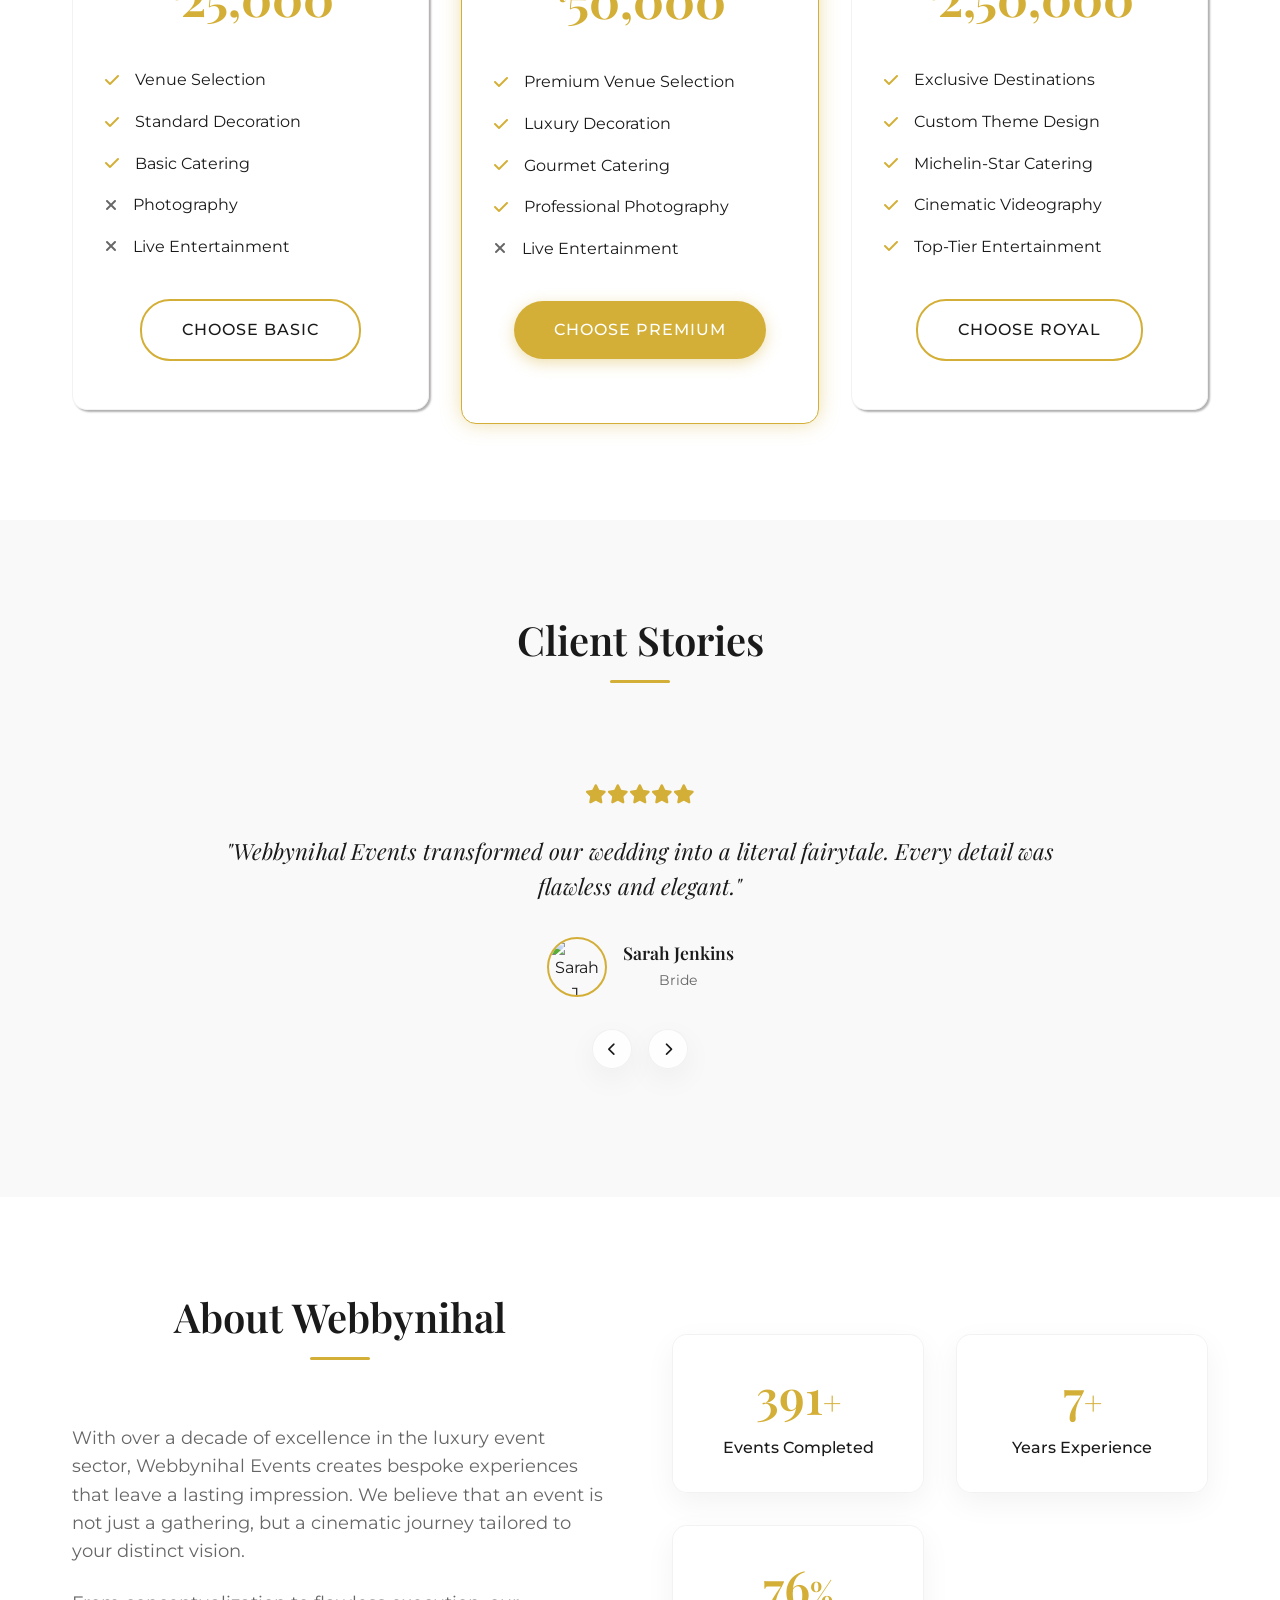
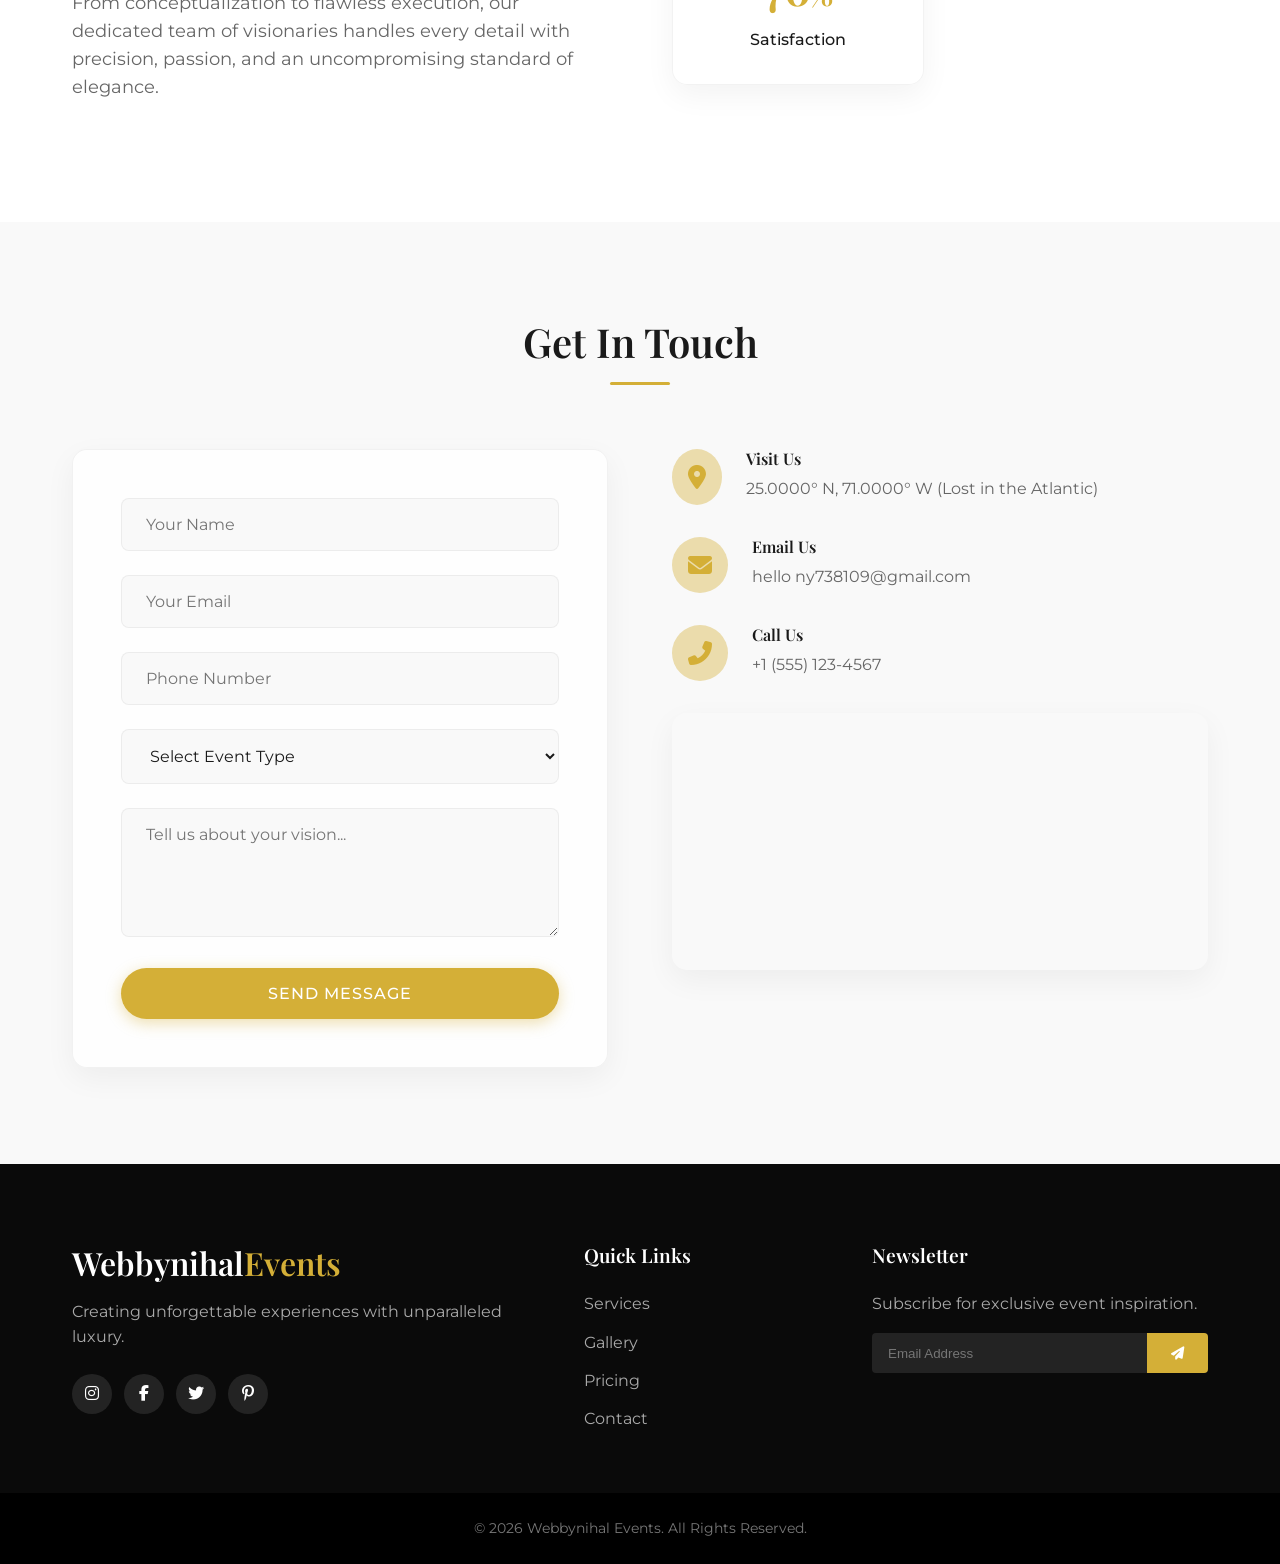
==== commit 4f2b5cfe: "third commit" ====
--- a/index.html
+++ b/index.html
@@ -4,30 +4,23 @@
     <meta charset="UTF-8">
     <meta name="viewport" content="width=device-width, initial-scale=1.0">
     <title>Webbynihal Events | Premium Event Management</title>
-    <!-- Google Fonts -->
     <link rel="preconnect" href="https://fonts.googleapis.com">
     <link rel="preconnect" href="https://fonts.gstatic.com" crossorigin>
     <link href="https://fonts.googleapis.com/css2?family=Montserrat:wght@300;400;500;600&family=Playfair+Display:ital,wght@0,400;0,600;0,700;1,400&display=swap" rel="stylesheet">
-    <!-- Font Awesome -->
     <link rel="stylesheet" href="https://cdnjs.cloudflare.com/ajax/libs/font-awesome/6.4.0/css/all.min.css">
-    <!-- International Telephone Input CSS -->
     <link rel="stylesheet" href="https://cdn.jsdelivr.net/npm/intl-tel-input@24.5.0/build/css/intlTelInput.css">
-    <!-- Custom CSS -->
     <link rel="stylesheet" href="style.css">
 </head>
 <body>
-    <!-- Loading Screen -->
     <div id="loader">
         <div class="spinner"></div>
         <p>Webbynihal Events</p>
     </div>
 
-    <!-- Scroll Progress Bar -->
     <div id="progress-container">
         <div id="progress-bar"></div>
     </div>
 
-    <!-- Navbar -->
     <nav id="navbar">
         <div class="nav-container">
             <a href="#" class="logo">Webbynihal<span>Events</span></a>
@@ -41,7 +34,7 @@
                 <li><a href="#contact">Contact</a></li>
                 <li><button id="theme-toggle" aria-label="Toggle Dark/Light Mode"><i class="fas fa-moon"></i></button></li>
             </ul>
-            <div class="hamburger">
+            <div class="hamburger" aria-label="Menu" aria-expanded="false" role="button">
                 <div class="line1"></div>
                 <div class="line2"></div>
                 <div class="line3"></div>
@@ -49,7 +42,6 @@
         </div>
     </nav>
 
-    <!-- Hero Section -->
     <header id="home" class="hero">
         <div class="hero-content fade-in">
             <h1>We Don’t Just Plan Events,<br>We Create Experiences.</h1>
@@ -64,7 +56,6 @@
         </a>
     </header>
 
-    <!-- Services Section -->
     <section id="services" class="section">
         <div class="container">
             <div class="section-title fade-in-up">
@@ -106,7 +97,6 @@
         </div>
     </section>
 
-    <!-- Gallery Section -->
     <section id="gallery" class="section bg-light">
         <div class="container">
             <div class="section-title fade-in-up">
@@ -161,7 +151,6 @@
         </div>
     </section>
 
-    <!-- Packages Section -->
     <section id="packages" class="section">
         <div class="container">
             <div class="section-title fade-in-up">
@@ -210,7 +199,6 @@
         </div>
     </section>
 
-    <!-- Testimonials Section -->
     <section id="testimonials" class="section bg-light">
         <div class="container">
             <div class="section-title fade-in-up">
@@ -223,7 +211,7 @@
                         <div class="stars">
                             <i class="fas fa-star"></i><i class="fas fa-star"></i><i class="fas fa-star"></i><i class="fas fa-star"></i><i class="fas fa-star"></i>
                         </div>
-                        <p class="review">"Aura Events transformed our wedding into a literal fairytale. Every detail was flawless and elegant."</p>
+                        <p class="review">"Webbynihal Events transformed our wedding into a literal fairytale. Every detail was flawless and elegant."</p>
                         <div class="client-info">
                             <img src="https://randomuser.me/api/portraits/women/44.jpg" alt="Sarah J.">
                             <div>
@@ -267,7 +255,6 @@
         </div>
     </section>
 
-    <!-- About Section -->
     <section id="about" class="section">
         <div class="container">
             <div class="about-content">
@@ -297,7 +284,6 @@
         </div>
     </section>
 
-    <!-- Contact Section -->
     <section id="contact" class="section bg-light">
         <div class="container">
             <div class="section-title fade-in-up">
@@ -344,7 +330,7 @@
                         <i class="fas fa-envelope"></i>
                         <div>
                             <h4>Email Us</h4>
-                            <p>hello@webbynihalevents.com</p>
+                            <p>hello ny738109@gmail.com</p>
                         </div>
                     </div>
                     <div class="info-item">
@@ -354,7 +340,6 @@
                             <p>+1 (555) 123-4567</p>
                         </div>
                     </div>
-                    <!-- Google Maps Placeholder (iframe) -->
                     <div class="map-container">
                         <iframe src="https://www.google.com/maps/embed?pb=!1m14!1m12!1m3!1d3546594.135471464!2d-71.0000!3d25.0000!2m3!1f0!2f0!3f0!3m2!1i1024!2i768!4f13.1!5e0!3m2!1sen!2sin!4v1700000000000!5m2!1sen!2sin" width="100%" height="250" style="border:0;" allowfullscreen="" loading="lazy" referrerpolicy="no-referrer-when-downgrade"></iframe>
                     </div>
@@ -363,7 +348,6 @@
         </div>
     </section>
 
-    <!-- Footer -->
     <footer>
         <div class="container footer-content">
             <div class="footer-brand">
@@ -399,11 +383,8 @@
         </div>
     </footer>
 
-    <!-- Back to Top Button -->
     <button id="back-to-top" aria-label="Back to Top"><i class="fas fa-arrow-up"></i></button>
 
-    <!-- Scripts -->
-    <!-- International Telephone Input JS -->
     <script src="https://cdn.jsdelivr.net/npm/intl-tel-input@24.5.0/build/js/intlTelInput.min.js"></script>
     <script src="script.js"></script>
 </body>
--- a/style.css
+++ b/style.css
@@ -1,14 +1,9 @@
-/* ==============================
-   CSS Variables & Theming
-   ============================== */
 :root {
-    /* Color Palette */
     --color-primary: #D4AF37; /* Gold */
     --color-primary-glow: rgba(212, 175, 55, 0.4);
     --color-secondary: #4A154B; /* Deep Purple */
     --color-secondary-light: #6a1b6c;
-    
-    /* Light Mode (Default) */
+
     --bg-main: #FFFFFF;
     --bg-alt: #F9F9F9;
     --text-main: #1A1A1A;
@@ -17,21 +12,17 @@
     --card-border: rgba(0, 0, 0, 0.05);
     --glass-bg: rgba(255, 255, 255, 0.7);
     --glass-border: rgba(255, 255, 255, 0.3);
-    
-    /* Shadows */
+
     --shadow-soft: 0 10px 30px rgba(0, 0, 0, 0.05);
     --shadow-glow: 0 0 20px var(--color-primary-glow);
-    
-    /* Typography */
+
     --font-heading: 'Playfair Display', serif;
     --font-body: 'Montserrat', sans-serif;
-    
-    /* Transitions */
+
     --transition-fast: 0.3s ease;
     --transition-slow: 0.5s ease;
 }
 
-/* Dark Mode Theme */
 body.dark-mode {
     --bg-main: #0a0a0a;
     --bg-alt: #111111;
@@ -44,9 +35,6 @@
     --shadow-soft: 0 10px 30px rgba(0, 0, 0, 0.5);
 }
 
-/* ==============================
-   Resets & Base Styles
-   ============================== */
 * {
     margin: 0;
     padding: 0;
@@ -87,7 +75,6 @@
     display: block;
 }
 
-/* Scrollbar */
 ::-webkit-scrollbar {
     width: 8px;
 }
@@ -99,9 +86,6 @@
     border-radius: 4px;
 }
 
-/* ==============================
-   Components & Utilities
-   ============================== */
 .container {
     max-width: 1200px;
     margin: 0 auto;
@@ -139,7 +123,6 @@
     color: var(--text-muted) !important;
 }
 
-/* Buttons */
 .btn {
     display: inline-block;
     padding: 1rem 2.5rem;
@@ -192,7 +175,6 @@
     width: 100%;
 }
 
-/* Glassmorphism */
 .glass {
     background: var(--glass-bg);
     backdrop-filter: blur(10px);
@@ -200,9 +182,6 @@
     border: 1px solid var(--glass-border);
 }
 
-/* ==============================
-   Loading Screen & Progress
-   ============================== */
 #loader {
     position: fixed;
     top: 0;
@@ -256,9 +235,6 @@
     box-shadow: 0 0 10px var(--color-primary);
 }
 
-/* ==============================
-   Navbar
-   ============================== */
 #navbar {
     position: fixed;
     top: 0;
@@ -355,7 +331,6 @@
     color: var(--color-primary);
 }
 
-/* Hamburger Menu */
 .hamburger {
     display: none;
     cursor: pointer;
@@ -373,9 +348,6 @@
     background-color: var(--text-main);
 }
 
-/* ==============================
-   Hero Section
-   ============================== */
 .hero {
     height: 100vh;
     display: flex;
@@ -385,7 +357,6 @@
     position: relative;
     color: #fff;
     overflow: hidden;
-    /* Animated Gradient Background */
     background: linear-gradient(-45deg, #0a0a0a, #1a1a2e, #4A154B, #1a1a1a);
     background-size: 400% 400%;
     animation: gradientBG 15s ease infinite;
@@ -450,9 +421,6 @@
     60% { transform: translateY(-10px) translateX(-50%); }
 }
 
-/* ==============================
-   Services Section
-   ============================== */
 .services-grid {
     display: grid;
     grid-template-columns: repeat(auto-fit, minmax(300px, 1fr));
@@ -492,9 +460,6 @@
     margin-bottom: 1rem;
 }
 
-/* ==============================
-   Gallery Section
-   ============================== */
 .gallery-filters {
     display: flex;
     justify-content: center;
@@ -576,9 +541,6 @@
     transform: translateY(0);
 }
 
-/* ==============================
-   Packages Section
-   ============================== */
 .pricing-grid {
     display: grid;
     grid-template-columns: repeat(auto-fit, minmax(300px, 1fr));
@@ -657,9 +619,6 @@
     color: var(--color-primary);
 }
 
-/* ==============================
-   Testimonials Section
-   ============================== */
 .testimonial-slider-container {
     position: relative;
     max-width: 900px;
@@ -743,9 +702,6 @@
     border-color: var(--color-primary);
 }
 
-/* ==============================
-   About Section
-   ============================== */
 .about-content {
     display: grid;
     grid-template-columns: 1fr 1fr;
@@ -793,9 +749,6 @@
     margin-top: 0.5rem;
 }
 
-/* ==============================
-   Contact Section
-   ============================== */
 .contact-wrapper {
     display: grid;
     grid-template-columns: 1fr 1fr;
@@ -826,7 +779,6 @@
     transition: border-color var(--transition-fast);
 }
 
-/* Fix for international tel input width */
 .iti {
     width: 100%;
 }
@@ -866,9 +818,6 @@
     box-shadow: var(--shadow-soft);
 }
 
-/* ==============================
-   Footer
-   ============================== */
 footer {
     background: #0a0a0a;
     color: #fff;
@@ -978,9 +927,6 @@
     font-size: 0.9rem;
 }
 
-/* ==============================
-   Back to Top Button
-   ============================== */
 #back-to-top {
     position: fixed;
     bottom: 30px;
@@ -1012,9 +958,6 @@
     transform: translateY(-5px);
 }
 
-/* ==============================
-   Animations (Fade In)
-   ============================== */
 .fade-in {
     opacity: 0;
     animation: fadeIn 1s ease forwards;
@@ -1035,9 +978,6 @@
     to { opacity: 1; }
 }
 
-/* ==============================
-   Media Queries
-   ============================== */
 @media (max-width: 992px) {
     .about-content, .contact-wrapper {
         grid-template-columns: 1fr;
@@ -1096,7 +1036,6 @@
     }
 }
 
-/* Hamburger Animation */
 .toggle .line1 {
     transform: rotate(-45deg) translate(-5px, 6px);
 }
